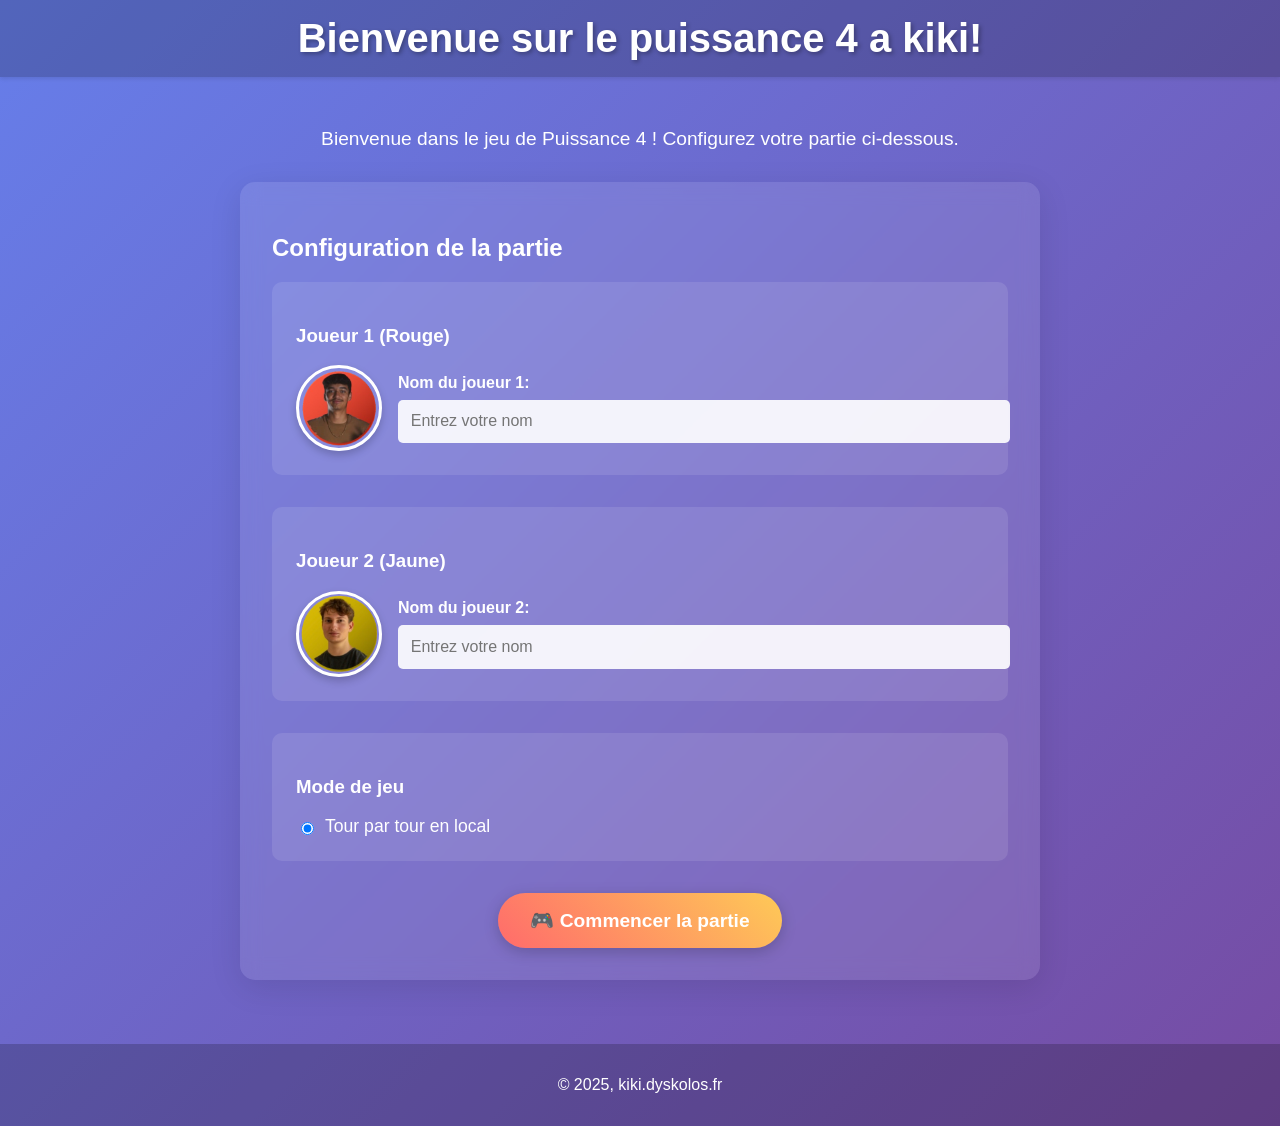
==== index.html @ 791363a4 "Ajout de la page d'accueil & page de jeu" ====
<!DOCTYPE html>
<html lang="fr">
<head>
	<meta charset="UTF-8">
	<meta name="viewport" content="width=device-width, initial-scale=1">
	<title>kiki Power 4</title>
	<link rel="icon" type="image/x-icon" href="/src/favicon.ico">
	<link rel="stylesheet" href="/static/styles.css">
</head>
<body>
	<header>
		<h1>Bienvenue sur le puissance 4 a kiki!</h1>
	</header>
	<main>
		<div class="welcome-section">
			<p>Bienvenue dans le jeu de Puissance 4 ! Configurez votre partie ci-dessous.</p>
		</div>
		
		<div class="game-setup">
			<h2>Configuration de la partie</h2>
			<form action="/start-game" method="POST" class="setup-form">
				<div class="player-section">
					<h3>Joueur 1 (Rouge)</h3>
					<div class="player-info">
						<img src="/src/kiki_rouge.png" alt="Joueur Rouge" class="player-avatar">
						<div class="player-input">
							<label for="player1">Nom du joueur 1:</label>
							<input type="text" id="player1" name="player1" placeholder="Entrez votre nom" required>
						</div>
					</div>
				</div>
				
				<div class="player-section">
					<h3>Joueur 2 (Jaune)</h3>
					<div class="player-info">
						<img src="/src/gab_jaune.png" alt="Joueur Jaune" class="player-avatar">
						<div class="player-input">
							<label for="player2">Nom du joueur 2:</label>
							<input type="text" id="player2" name="player2" placeholder="Entrez votre nom" required>
						</div>
					</div>
				</div>
				
				<div class="game-mode-section">
					<h3>Mode de jeu</h3>
					<div class="mode-selection">
						<input type="radio" id="local" name="gamemode" value="local" checked>
						<label for="local">Tour par tour en local</label>
					</div>
				</div>
				
				<div class="start-section">
					<button type="submit" class="start-button">🎮 Commencer la partie</button>
				</div>
			</form>
		</div>
	</main>
	<footer>
		<p>&copy; 2025, kiki.dyskolos.fr</p>
	</footer>
</body>
</html>
</html>
---- static/styles.css ----
/* Styles pour le Puissance 4 */
body {
    font-family: 'Arial', sans-serif;
    margin: 0;
    padding: 0;
    background: linear-gradient(135deg, #667eea 0%, #764ba2 100%);
    min-height: 100vh;
    color: white;
}

header {
    background-color: rgba(0, 0, 0, 0.2);
    padding: 1rem;
    text-align: center;
    box-shadow: 0 2px 4px rgba(0, 0, 0, 0.1);
}

h1 {
    margin: 0;
    font-size: 2.5rem;
    text-shadow: 2px 2px 4px rgba(0, 0, 0, 0.3);
}

main {
    padding: 2rem;
    max-width: 800px;
    margin: 0 auto;
}

.welcome-section {
    text-align: center;
    margin-bottom: 2rem;
    font-size: 1.2rem;
}

.game-setup {
    background-color: rgba(255, 255, 255, 0.1);
    border-radius: 15px;
    padding: 2rem;
    backdrop-filter: blur(10px);
    box-shadow: 0 8px 32px rgba(0, 0, 0, 0.1);
}

.setup-form h2 {
    text-align: center;
    margin-bottom: 2rem;
    color: #fff;
}

.player-section {
    margin-bottom: 2rem;
    padding: 1.5rem;
    background-color: rgba(255, 255, 255, 0.1);
    border-radius: 10px;
}

.player-info {
    display: flex;
    align-items: center;
    gap: 1rem;
}

.player-avatar {
    width: 80px;
    height: 80px;
    border-radius: 50%;
    object-fit: cover;
    border: 3px solid white;
    box-shadow: 0 4px 8px rgba(0, 0, 0, 0.2);
}

.player-input {
    flex: 1;
}

.player-input label {
    display: block;
    margin-bottom: 0.5rem;
    font-weight: bold;
}

.player-input input {
    width: 100%;
    padding: 0.8rem;
    border: none;
    border-radius: 5px;
    font-size: 1rem;
    background-color: rgba(255, 255, 255, 0.9);
    color: #333;
}

.game-mode-section {
    margin-bottom: 2rem;
    padding: 1.5rem;
    background-color: rgba(255, 255, 255, 0.1);
    border-radius: 10px;
}

.mode-selection {
    display: flex;
    align-items: center;
    gap: 0.5rem;
    font-size: 1.1rem;
}

.start-section {
    text-align: center;
}

.start-button {
    background: linear-gradient(45deg, #ff6b6b, #feca57);
    color: white;
    border: none;
    padding: 1rem 2rem;
    font-size: 1.2rem;
    font-weight: bold;
    border-radius: 50px;
    cursor: pointer;
    transition: transform 0.2s, box-shadow 0.2s;
    box-shadow: 0 4px 15px rgba(0, 0, 0, 0.2);
}

.start-button:hover {
    transform: translateY(-2px);
    box-shadow: 0 6px 20px rgba(0, 0, 0, 0.3);
}

/* Styles pour la page de jeu */
.game-info {
    background-color: rgba(255, 255, 255, 0.1);
    padding: 1rem;
    border-radius: 10px;
    margin-bottom: 2rem;
    text-align: center;
}

.game-info p {
    margin: 0.5rem 0;
    font-size: 1.1rem;
}

.game-board {
    background-color: rgba(255, 255, 255, 0.1);
    padding: 2rem;
    border-radius: 10px;
    text-align: center;
    min-height: 300px;
    display: flex;
    align-items: center;
    justify-content: center;
    font-size: 1.2rem;
}

footer {
    text-align: center;
    padding: 1rem;
    margin-top: 2rem;
    background-color: rgba(0, 0, 0, 0.2);
}
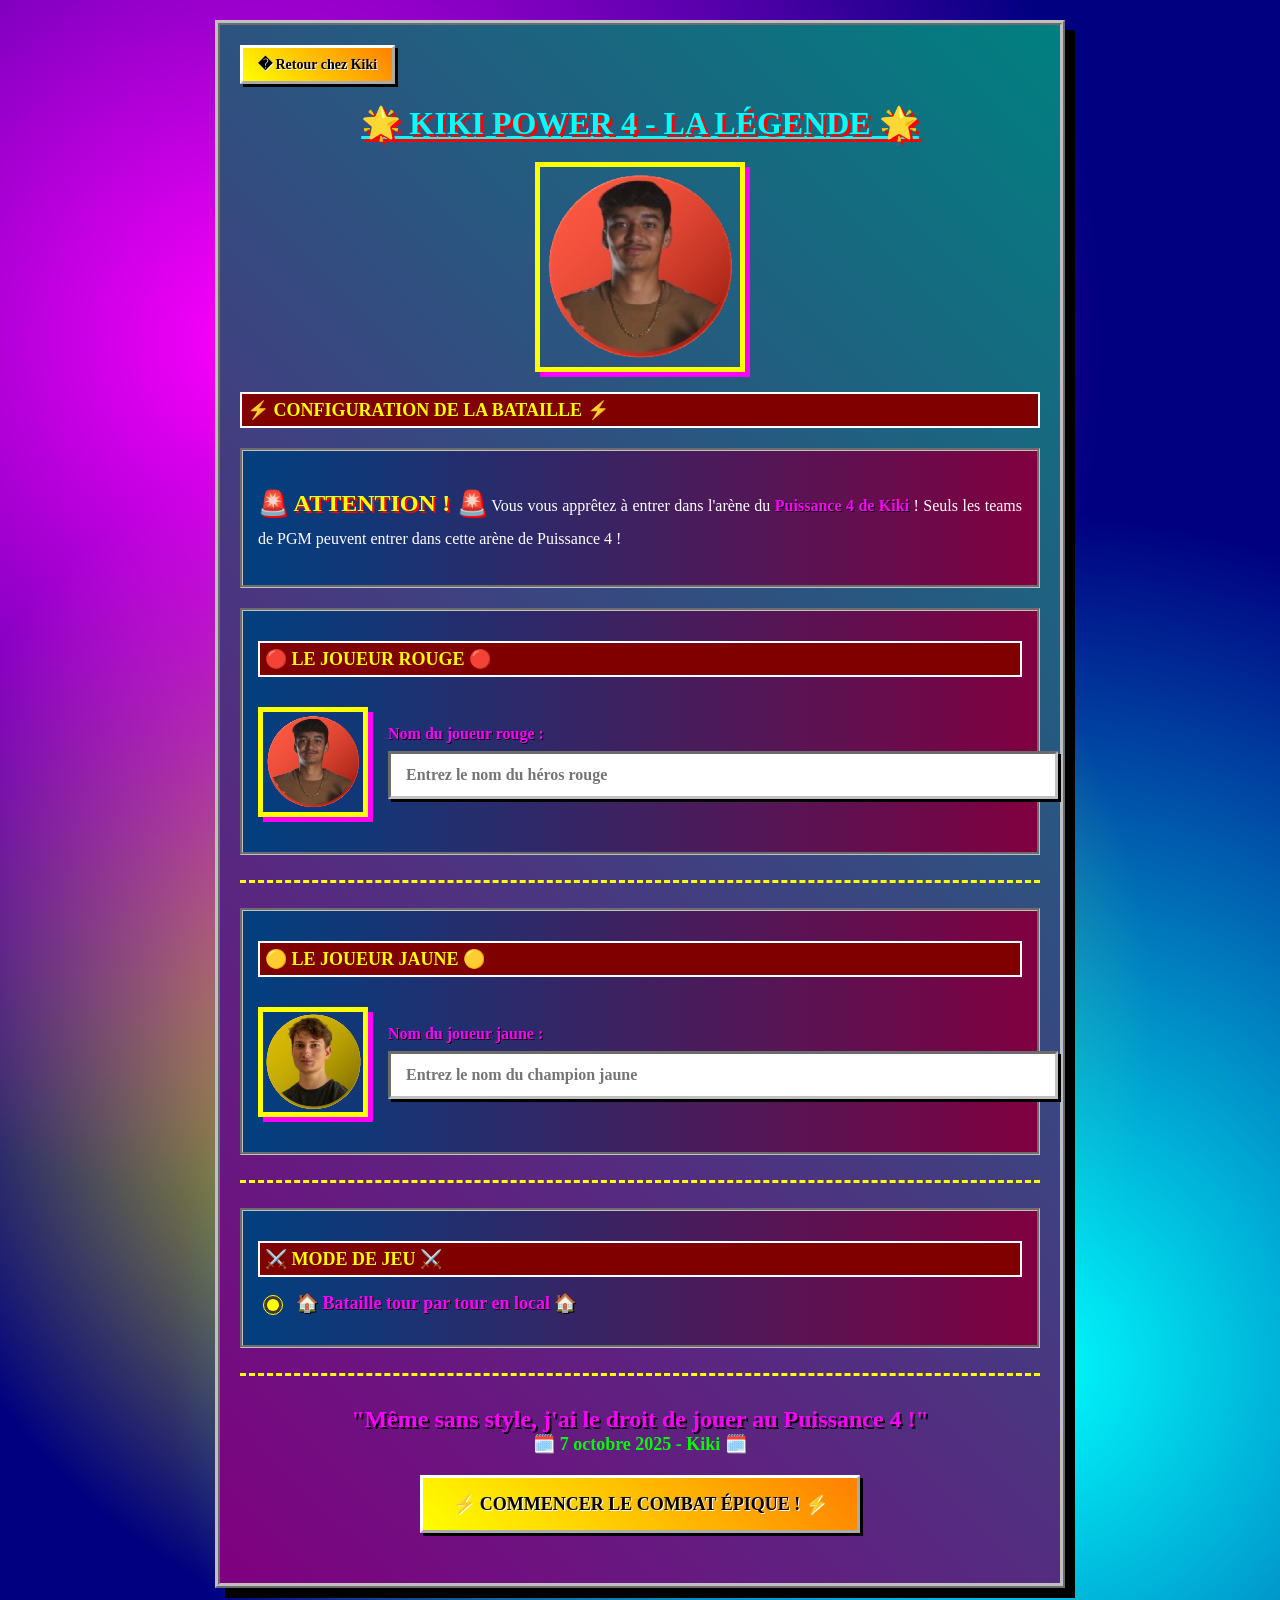
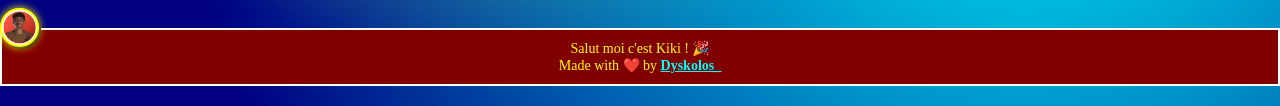
==== commit 7df155ac: "ui retro kiki" ====
--- a/index.html
+++ b/index.html
@@ -3,61 +3,88 @@
 <head>
 	<meta charset="UTF-8">
 	<meta name="viewport" content="width=device-width, initial-scale=1">
-	<title>kiki Power 4</title>
+	<title>🔥 KIKI POWER 4 🔥 LE JEU LE PLUS COOL DU WEB 🔥</title>
 	<link rel="icon" type="image/x-icon" href="/src/favicon.ico">
 	<link rel="stylesheet" href="/static/styles.css">
 </head>
 <body>
-	<header>
-		<h1>Bienvenue sur le puissance 4 a kiki!</h1>
-	</header>
-	<main>
-		<div class="welcome-section">
-			<p>Bienvenue dans le jeu de Puissance 4 ! Configurez votre partie ci-dessous.</p>
+
+
+	<div class="container">
+		<div style="text-align: left; margin-bottom: 20px;">
+			<a href="https://kiki.dyskolos.fr" class="popup-btn" style="font-size: 14px; padding: 8px 15px;">� Retour chez Kiki</a>
 		</div>
+		<h1>🌟 KIKI POWER 4 - LA LÉGENDE 🌟</h1>
 		
-		<div class="game-setup">
-			<h2>Configuration de la partie</h2>
-			<form action="/start-game" method="POST" class="setup-form">
-				<div class="player-section">
-					<h3>Joueur 1 (Rouge)</h3>
-					<div class="player-info">
-						<img src="/src/kiki_rouge.png" alt="Joueur Rouge" class="player-avatar">
-						<div class="player-input">
-							<label for="player1">Nom du joueur 1:</label>
-							<input type="text" id="player1" name="player1" placeholder="Entrez votre nom" required>
-						</div>
+		<img src="/src/kiki_rouge.png" alt="Kiki de Bondy" class="profil-kiki">
+		
+		<div class="section-title">⚡ CONFIGURATION DE LA BATAILLE ⚡</div>
+		
+		<div class="intro">
+			<p><blink>🚨 ATTENTION ! 🚨</blink> Vous vous apprêtez à entrer dans l'arène du <strong>Puissance 4 de Kiki</strong> ! 
+			Seuls les teams de PGM peuvent entrer dans cette arène de Puissance 4 !</p>
+		</div>
+
+		<form action="/start-game" method="POST" class="setup-form">
+			<div class="chute">
+				<div class="section-title">🔴 LE JOUEUR ROUGE 🔴</div>
+				<div class="player-info">
+					<img src="/src/kiki_rouge.png" alt="Champion Rouge" class="profil-kiki" style="width: 100px; height: 100px;">
+					<div class="player-input">
+						<label for="player1"><strong>Nom du joueur rouge :</strong></label>
+						<input type="text" id="player1" name="player1" placeholder="Entrez le nom du héros rouge" required>
 					</div>
 				</div>
-				
-				<div class="player-section">
-					<h3>Joueur 2 (Jaune)</h3>
-					<div class="player-info">
-						<img src="/src/gab_jaune.png" alt="Joueur Jaune" class="player-avatar">
-						<div class="player-input">
-							<label for="player2">Nom du joueur 2:</label>
-							<input type="text" id="player2" name="player2" placeholder="Entrez votre nom" required>
-						</div>
+			</div>
+
+			<hr class="story-separator">
+
+			<div class="rejet">
+				<div class="section-title">🟡 LE JOUEUR JAUNE 🟡</div>
+				<div class="player-info">
+					<img src="/src/gab_jaune.png" alt="Champion Jaune" class="profil-kiki" style="width: 100px; height: 100px;">
+					<div class="player-input">
+						<label for="player2"><strong>Nom du joueur jaune :</strong></label>
+						<input type="text" id="player2" name="player2" placeholder="Entrez le nom du champion jaune" required>
 					</div>
 				</div>
+			</div>
+
+			<hr class="story-separator">
+
+			<div class="manifestation">
+				<div class="section-title">⚔️ MODE DE JEU ⚔️</div>
+				<div class="mode-selection">
+					<input type="radio" id="local" name="gamemode" value="local" checked>
+					<label for="local"><strong>🏠 Bataille tour par tour en local 🏠</strong></label>
+				</div>
+			</div>
+
+			<hr class="story-separator">
+
+			<div style="text-align: center; margin: 30px 0;">
+				<div class="slogan">"Même sans style, j'ai le droit de jouer au Puissance 4 !"</div>
+				<div class="date">🗓️ 7 octobre 2025 - Kiki 🗓️</div>
 				
-				<div class="game-mode-section">
-					<h3>Mode de jeu</h3>
-					<div class="mode-selection">
-						<input type="radio" id="local" name="gamemode" value="local" checked>
-						<label for="local">Tour par tour en local</label>
-					</div>
-				</div>
-				
-				<div class="start-section">
-					<button type="submit" class="start-button">🎮 Commencer la partie</button>
-				</div>
-			</form>
-		</div>
-	</main>
-	<footer>
-		<p>&copy; 2025, kiki.dyskolos.fr</p>
-	</footer>
+				<button type="submit" class="popup-btn" style="font-size: 18px; padding: 15px 30px; margin-top: 20px;">
+					⚡ COMMENCER LE COMBAT ÉPIQUE ! ⚡
+				</button>
+			</div>
+		</form>
+	</div>
+
+
+
+	<!-- Mascotte Kiki qui suit la souris -->
+	<div class="kiki-mascot-follower entering">
+		<img src="/src/kiki_rouge.png" alt="Mascotte Kiki" class="mascot-image">
+		<div class="mascot-speech-bubble">Salut moi c'est Kiki ! 🎉</div>
+	</div>
+
+	<div class="footer">
+		Salut moi c'est Kiki ! 🎉<br>
+		Made with <span class="heart">❤️</span> by <a href="https://dyskolos.fr/" class="footer-link">Dyskolos_</a>
+	</div>
+
 </body>
-</html>
 </html>
--- a/static/styles.css
+++ b/static/styles.css
@@ -1,159 +1,891 @@
-/* Styles pour le Puissance 4 */
+/* SITE WEB ANNÉES 90 - KIKI DE BONDY */
+
 body {
-    font-family: 'Arial', sans-serif;
+    background: #000080;
+    background-image: 
+        radial-gradient(circle at 20% 20%, #FF00FF 0%, transparent 50%),
+        radial-gradient(circle at 80% 80%, #00FFFF 0%, transparent 50%),
+        radial-gradient(circle at 40% 60%, #FFFF00 0%, transparent 50%);
+    color: #FFFF00;
+    font-family: "Times New Roman", serif;
+    font-size: 14px;
     margin: 0;
     padding: 0;
-    background: linear-gradient(135deg, #667eea 0%, #764ba2 100%);
-    min-height: 100vh;
-    color: white;
-}
-
-header {
-    background-color: rgba(0, 0, 0, 0.2);
-    padding: 1rem;
-    text-align: center;
-    box-shadow: 0 2px 4px rgba(0, 0, 0, 0.1);
+    overflow-x: auto;
+}
+
+marquee {
+    background: linear-gradient(90deg, #FF0000, #00FF00, #0000FF, #FFFF00, #FF00FF);
+    color: #FFFFFF;
+    font-weight: bold;
+    font-size: 16px;
+    padding: 10px;
+    border: 3px solid #FFFFFF;
+    animation: rainbow-border 2s linear infinite;
+    cursor: url('[data-uri]'), pointer;
+}
+
+
+
+@keyframes rainbow-border {
+    0% { border-color: #FF0000; }
+    16% { border-color: #FF8000; }
+    33% { border-color: #FFFF00; }
+    50% { border-color: #00FF00; }
+    66% { border-color: #0080FF; }
+    83% { border-color: #8000FF; }
+    100% { border-color: #FF0000; }
+}
+
+.container {
+    max-width: 800px;
+    margin: 20px auto;
+    background: linear-gradient(45deg, #800080, #008080);
+    border: 5px ridge #C0C0C0;
+    padding: 20px;
+    box-shadow: 10px 10px 0px #000000;
+}
+
+blink {
+    animation: blink-animation 1s steps(2, start) infinite;
+    color: #FFFF00;
+    font-size: 24px;
+    font-weight: bold;
+    text-shadow: 2px 2px 0px #FF0000;
+}
+
+@keyframes blink-animation {
+    0%, 50% { opacity: 1; }
+    51%, 100% { opacity: 0; }
+}
+
+.profil-kiki {
+    display: block;
+    margin: 20px auto;
+    width: 200px;
+    height: 200px;
+    border: 5px solid #FFFF00;
+    border-radius: 0;
+    box-shadow: 5px 5px 0px #FF00FF;
+    image-rendering: pixelated;
 }
 
 h1 {
+    text-align: center;
+    color: #00FFFF;
+    font-size: 32px;
+    text-shadow: 3px 3px 0px #FF0000;
+    text-decoration: underline;
+    margin: 20px 0;
+}
+
+.section-title {
+    color: #FFFF00;
+    background: #800000;
+    padding: 5px;
+    border: 2px solid #FFFFFF;
+    font-size: 18px;
+    font-weight: bold;
+    text-transform: uppercase;
+    margin: 15px 0 10px 0;
+}
+
+.intro, .chute, .rejet, .manifestation {
+    background: linear-gradient(90deg, #004080, #800040);
+    border: 3px groove #C0C0C0;
+    padding: 15px;
+    margin: 20px 0;
+    color: #FFFFFF;
+}
+
+.story p, .intro p, .chute p, .rejet p, .manifestation p {
+    color: #FFFFFF;
+    line-height: 1.8;
+    font-size: 16px;
+    text-align: justify;
+}
+
+.story-separator {
+    border: none;
+    border-top: 3px dashed #FFFF00;
+    margin: 25px 0;
+    animation: pulse 2s ease-in-out infinite alternate;
+}
+
+@keyframes pulse {
+    from { opacity: 1; }
+    to { opacity: 0.3; }
+}
+
+.slogan {
+    color: #FF00FF;
+    font-size: 24px;
+    font-weight: bold;
+    text-shadow: 2px 2px 0px #000000;
+    text-align: center;
+    animation: bounce 1s infinite;
+}
+
+@keyframes bounce {
+    0%, 20%, 50%, 80%, 100% { transform: translateY(0); }
+    40% { transform: translateY(-10px); }
+    60% { transform: translateY(-5px); }
+}
+
+.date {
+    color: #00FF00;
+    font-size: 18px;
+    font-weight: bold;
+    text-align: center;
+}
+
+.kiki-menu {
+    position: fixed;
+    top: 50px;
+    left: 20px;
+    z-index: 40;
+    background: linear-gradient(45deg, #FF0080, #8000FF, #0080FF, #00FF80);
+    background-size: 400% 400%;
+    animation: gradient-shift 3s ease infinite;
+    border: 4px outset #FFFF00;
+    padding: 15px;
+    min-width: 220px;
+    box-shadow: 8px 8px 0px #000000, 12px 12px 0px #800080;
+    transform: rotate(-2deg);
+}
+
+@keyframes gradient-shift {
+    0% { background-position: 0% 50%; }
+    50% { background-position: 100% 50%; }
+    100% { background-position: 0% 50%; }
+}
+
+.kiki-menu ul {
+    list-style: none;
     margin: 0;
-    font-size: 2.5rem;
-    text-shadow: 2px 2px 4px rgba(0, 0, 0, 0.3);
-}
-
-main {
-    padding: 2rem;
-    max-width: 800px;
-    margin: 0 auto;
-}
-
-.welcome-section {
-    text-align: center;
-    margin-bottom: 2rem;
-    font-size: 1.2rem;
-}
-
-.game-setup {
-    background-color: rgba(255, 255, 255, 0.1);
+    padding: 0;
+    display: flex;
+    flex-direction: column;
+    gap: 12px;
+}
+
+.kiki-menu li {
+    width: 100%;
+    display: flex;
+    justify-content: center;
+}
+
+.menu-decoration {
+    background: linear-gradient(90deg, #FF0000, #FFFF00, #00FF00, #00FFFF, #0000FF, #FF00FF);
+    color: #FFFFFF;
+    text-align: center;
+    padding: 8px;
+    border: 2px solid #FFFFFF;
+    font-weight: bold;
+    font-size: 12px;
+    animation: rainbow-text 2s linear infinite, bounce 1s ease-in-out infinite alternate;
+    text-shadow: 2px 2px 0px #000000;
+    cursor: pointer;
+}
+
+.menu-decoration:hover {
+    transform: scale(1.1);
+    animation: button-party 0.3s linear infinite;
+}
+
+@keyframes rainbow-text {
+    0% { color: #FF0000; }
+    16% { color: #FF8000; }
+    33% { color: #FFFF00; }
+    50% { color: #00FF00; }
+    66% { color: #0080FF; }
+    83% { color: #8000FF; }
+    100% { color: #FF0000; }
+}
+
+.kiki-btn, .kiki-who-btn, .kiki-blog-btn, .kiki-quiz-btn, .kiki-horoscope-btn, .kiki-games-btn, .kiki-exploits-btn, .kiki-partenaires-btn {
+    width: 100%;
+    background: linear-gradient(45deg, #FFFF00, #FF8000, #FF0080);
+    color: #000000;
+    border: 3px outset #FFFFFF;
+    padding: 12px 15px;
+    font-size: 14px;
+    font-weight: bold;
+    cursor: pointer;
+    text-decoration: none;
+    text-align: center;
+    font-family: "Comic Sans MS", "Times New Roman", serif;
+    text-shadow: 1px 1px 0px #FFFFFF;
+    box-shadow: 3px 3px 0px #000000;
+    animation: button-glow 2s ease-in-out infinite alternate;
+}
+
+@keyframes button-glow {
+    from { box-shadow: 3px 3px 0px #000000, 0 0 5px #FFFF00; }
+    to { box-shadow: 3px 3px 0px #000000, 0 0 15px #FF0080, 0 0 25px #FF0080; }
+}
+
+.kiki-btn:hover, .kiki-who-btn:hover, .kiki-blog-btn:hover, .kiki-quiz-btn:hover, .kiki-horoscope-btn:hover, .kiki-games-btn:hover, .kiki-exploits-btn:hover, .kiki-partenaires-btn:hover {
+    background: linear-gradient(45deg, #00FFFF, #00FF00, #FFFF00);
+    border: 3px inset #FFFFFF;
+    transform: scale(1.05);
+    animation: button-party 0.5s linear infinite;
+}
+
+@keyframes button-party {
+    0% { background-position: 0% 50%; }
+    50% { background-position: 100% 50%; }
+    100% { background-position: 0% 50%; }
+}
+
+.theme-toggle {
+    display: none;
+}
+
+.kiki-float {
+    position: fixed;
+    z-index: 1000;
+    pointer-events: none;
+    border-radius: 0;
+    box-shadow: 5px 5px 0px #000000;
+    image-rendering: pixelated;
+}
+
+.visitor-counter {
+    position: fixed;
+    bottom: 10px;
+    right: 10px;
+    background: linear-gradient(45deg, #000080, #000040);
+    color: #FFFF00;
+    border: 3px ridge #C0C0C0;
+    padding: 12px 15px;
+    font-family: "Courier New", monospace;
+    font-size: 11px;
+    animation: counter-glow 2s ease-in-out infinite alternate;
+    box-shadow: 5px 5px 0px #000000;
+    text-align: center;
+    min-width: 200px;
+}
+
+.counter-text {
+    display: block;
+    color: #00FFFF;
+    font-weight: bold;
+    margin-bottom: 5px;
+}
+
+.counter-display {
+    background: #000000;
+    border: 2px inset #C0C0C0;
+    padding: 8px;
+    margin: 5px 0;
+    border-radius: 0;
+}
+
+#visitor-count {
+    font-family: "Courier New", monospace;
+    font-size: 18px;
+    font-weight: bold;
+    color: #00FF00;
+    text-shadow: 0 0 5px #00FF00;
+    letter-spacing: 2px;
+    animation: counter-flicker 3s linear infinite;
+}
+
+@keyframes counter-flicker {
+    0%, 98% { opacity: 1; }
+    99%, 100% { opacity: 0.8; }
+}
+
+.counter-info {
+    margin-top: 8px;
+    font-size: 9px;
+    color: #C0C0C0;
+    line-height: 1.2;
+}
+
+.counter-info small {
+    color: #FFFFFF;
+}
+
+#last-visit, #daily-count {
+    color: #00FFFF;
+    font-weight: bold;
+}
+
+@keyframes counter-glow {
+    from { 
+        box-shadow: 5px 5px 0px #000000, 0 0 10px #00FFFF; 
+        transform: scale(1);
+    }
+    to { 
+        box-shadow: 5px 5px 0px #000000, 0 0 20px #00FFFF, 0 0 30px #0080FF; 
+        transform: scale(1.02);
+    }
+}
+
+/* MASCOTTE KIKI QUI SUIT LA SOURIS */
+.kiki-mascot-follower {
+    position: fixed;
+    pointer-events: none;
+    z-index: 9999;
+    transition: all 0.3s cubic-bezier(0.25, 0.46, 0.45, 0.94);
+    will-change: transform;
+}
+
+.mascot-image {
+    width: 35px;
+    height: 35px;
+    border-radius: 50%;
+    border: 2px solid #FFFF00;
+    box-shadow: 
+        0 0 8px #FFFF00,
+        2px 2px 0px #000000;
+    animation: mascot-bounce 2s ease-in-out infinite;
+    background: #FFFFFF;
+    object-fit: cover;
+}
+
+@keyframes mascot-bounce {
+    0%, 100% { 
+        transform: translateY(0px) rotate(0deg) scale(1);
+        border-color: #FFFF00;
+        box-shadow: 0 0 8px #FFFF00, 2px 2px 0px #000000;
+    }
+    25% { 
+        transform: translateY(-5px) rotate(-2deg) scale(1.1);
+        border-color: #FF00FF;
+        box-shadow: 0 0 10px #FF00FF, 2px 2px 0px #000000;
+    }
+    50% { 
+        transform: translateY(-3px) rotate(0deg) scale(1.15);
+        border-color: #00FFFF;
+        box-shadow: 0 0 12px #00FFFF, 2px 2px 0px #000000;
+    }
+    75% { 
+        transform: translateY(-5px) rotate(2deg) scale(1.1);
+        border-color: #00FF00;
+        box-shadow: 0 0 10px #00FF00, 2px 2px 0px #000000;
+    }
+}
+
+.mascot-speech-bubble {
+    position: absolute;
+    top: -35px;
+    left: -40px;
+    background: linear-gradient(45deg, #FFFF00, #FFA500);
+    border: 2px solid #000000;
     border-radius: 15px;
-    padding: 2rem;
-    backdrop-filter: blur(10px);
-    box-shadow: 0 8px 32px rgba(0, 0, 0, 0.1);
-}
-
-.setup-form h2 {
-    text-align: center;
-    margin-bottom: 2rem;
-    color: #fff;
-}
-
-.player-section {
-    margin-bottom: 2rem;
-    padding: 1.5rem;
-    background-color: rgba(255, 255, 255, 0.1);
-    border-radius: 10px;
+    padding: 6px 10px;
+    font-size: 10px;
+    font-weight: bold;
+    color: #000000;
+    text-shadow: 1px 1px 0px #FFFFFF;
+    white-space: nowrap;
+    opacity: 0;
+    transform: scale(0.5) translateY(10px);
+    transition: all 0.3s ease;
+    pointer-events: none;
+    box-shadow: 2px 2px 0px #000000;
+    animation: bubble-glow 3s ease-in-out infinite;
+}
+
+.mascot-speech-bubble::after {
+    content: '';
+    position: absolute;
+    top: 100%;
+    left: 50%;
+    margin-left: -6px;
+    border-width: 6px 6px 0 6px;
+    border-style: solid;
+    border-color: #FFFF00 transparent transparent transparent;
+    filter: drop-shadow(1px 1px 0px #000000);
+}
+
+@keyframes bubble-glow {
+    0%, 100% { 
+        box-shadow: 2px 2px 0px #000000, 0 0 4px #FFFF00;
+    }
+    50% { 
+        box-shadow: 2px 2px 0px #000000, 0 0 10px #FFA500, 0 0 15px #FFA500;
+    }
+}
+
+.mascot-speech-bubble.show {
+    opacity: 1;
+    transform: scale(1) translateY(0);
+}
+
+/* Animation spéciale quand Kiki est excité */
+.kiki-mascot-follower.excited .mascot-image {
+    animation: mascot-excited 0.5s ease-in-out infinite;
+}
+
+@keyframes mascot-excited {
+    0%, 100% { transform: scale(1) rotate(0deg); }
+    25% { transform: scale(1.2) rotate(-10deg); }
+    75% { transform: scale(1.2) rotate(10deg); }
+}
+
+/* Animation spéciale quand Kiki dort (pas de mouvement souris) */
+.kiki-mascot-follower.sleeping .mascot-image {
+    animation: mascot-sleeping 3s ease-in-out infinite;
+    opacity: 0.7;
+    filter: grayscale(30%);
+}
+
+@keyframes mascot-sleeping {
+    0%, 100% { transform: scale(0.9) rotate(-2deg); }
+    50% { transform: scale(0.8) rotate(2deg); }
+}
+
+.kiki-mascot-follower.sleeping .mascot-speech-bubble {
+    opacity: 1;
+    transform: scale(1) translateY(0);
+}
+
+/* Animation pour l'entrée de la mascotte */
+.kiki-mascot-follower.entering {
+    animation: mascot-enter 1s ease-out forwards;
+}
+
+@keyframes mascot-enter {
+    0% {
+        transform: scale(0) rotate(180deg);
+        opacity: 0;
+    }
+    50% {
+        transform: scale(1.3) rotate(90deg);
+        opacity: 0.5;
+    }
+    100% {
+        transform: scale(1) rotate(0deg);
+        opacity: 1;
+    }
+}
+
+.footer {
+    text-align: center;
+    margin-top: 40px;
+    margin-bottom: 20px;
+    color: #FFFF00;
+    font-size: 14px;
+    background: #800000;
+    padding: 10px;
+    border: 2px solid #FFFFFF;
+}
+
+.footer-link {
+    color: #00FFFF;
+    text-decoration: underline;
+    font-weight: bold;
+}
+
+.footer-link:hover {
+    color: #FFFF00;
+    text-shadow: 1px 1px 0px #FF0000;
+}
+
+.heart {
+    color: #FF0000;
+    font-size: 14px;
+    animation: heart-beat 1.5s ease-in-out infinite;
+}
+
+@keyframes heart-beat {
+    0% { transform: scale(1); }
+    50% { transform: scale(1.3); }
+    100% { transform: scale(1); }
+}
+
+/* Effets spéciaux années 90 */
+@keyframes rotate-crazy {
+    0% { transform: rotate(0deg) scale(1); }
+    25% { transform: rotate(90deg) scale(1.2); }
+    50% { transform: rotate(180deg) scale(0.8); }
+    75% { transform: rotate(270deg) scale(1.2); }
+    100% { transform: rotate(360deg) scale(1); }
+}
+
+strong {
+    color: #FF00FF;
+    text-shadow: 1px 1px 0px #000000;
+}
+
+/* Styles spécifiques pour le formulaire Puissance 4 */
+.setup-form {
+    width: 100%;
 }
 
 .player-info {
     display: flex;
     align-items: center;
-    gap: 1rem;
-}
-
-.player-avatar {
-    width: 80px;
-    height: 80px;
-    border-radius: 50%;
-    object-fit: cover;
-    border: 3px solid white;
-    box-shadow: 0 4px 8px rgba(0, 0, 0, 0.2);
+    gap: 20px;
+    flex-wrap: wrap;
 }
 
 .player-input {
     flex: 1;
+    min-width: 250px;
 }
 
 .player-input label {
     display: block;
-    margin-bottom: 0.5rem;
-    font-weight: bold;
+    margin-bottom: 8px;
+    font-size: 16px;
+    color: #FFFF00;
+    text-shadow: 2px 2px 0px #000000;
 }
 
 .player-input input {
     width: 100%;
-    padding: 0.8rem;
-    border: none;
-    border-radius: 5px;
-    font-size: 1rem;
-    background-color: rgba(255, 255, 255, 0.9);
-    color: #333;
-}
-
-.game-mode-section {
-    margin-bottom: 2rem;
-    padding: 1.5rem;
-    background-color: rgba(255, 255, 255, 0.1);
-    border-radius: 10px;
+    padding: 12px 15px;
+    border: 3px inset #C0C0C0;
+    background: #FFFFFF;
+    color: #000000;
+    font-size: 16px;
+    font-weight: bold;
+    font-family: "Comic Sans MS", "Times New Roman", serif;
+    border-radius: 0;
+    box-shadow: 3px 3px 0px #000000;
+}
+
+.player-input input:focus {
+    outline: none;
+    border: 3px outset #FFFF00;
+    background: #FFFFCC;
+    animation: input-glow 1s ease-in-out infinite alternate;
+}
+
+@keyframes input-glow {
+    from { box-shadow: 3px 3px 0px #000000, 0 0 5px #FFFF00; }
+    to { box-shadow: 3px 3px 0px #000000, 0 0 15px #FFFF00, 0 0 25px #FFFF00; }
 }
 
 .mode-selection {
     display: flex;
     align-items: center;
-    gap: 0.5rem;
-    font-size: 1.1rem;
-}
-
-.start-section {
-    text-align: center;
-}
-
-.start-button {
-    background: linear-gradient(45deg, #ff6b6b, #feca57);
-    color: white;
-    border: none;
-    padding: 1rem 2rem;
-    font-size: 1.2rem;
-    font-weight: bold;
-    border-radius: 50px;
+    gap: 10px;
+    font-size: 16px;
+    margin: 15px 0;
+}
+
+.mode-selection input[type="radio"] {
+    width: 20px;
+    height: 20px;
+    accent-color: #FFFF00;
+}
+
+.mode-selection label {
+    color: #FFFFFF;
+    font-size: 18px;
     cursor: pointer;
-    transition: transform 0.2s, box-shadow 0.2s;
-    box-shadow: 0 4px 15px rgba(0, 0, 0, 0.2);
-}
-
-.start-button:hover {
-    transform: translateY(-2px);
-    box-shadow: 0 6px 20px rgba(0, 0, 0, 0.3);
-}
-
-/* Styles pour la page de jeu */
-.game-info {
-    background-color: rgba(255, 255, 255, 0.1);
-    padding: 1rem;
-    border-radius: 10px;
-    margin-bottom: 2rem;
-    text-align: center;
-}
-
-.game-info p {
-    margin: 0.5rem 0;
-    font-size: 1.1rem;
-}
-
-.game-board {
-    background-color: rgba(255, 255, 255, 0.1);
-    padding: 2rem;
-    border-radius: 10px;
-    text-align: center;
-    min-height: 300px;
+    text-shadow: 2px 2px 0px #000000;
+}
+
+.mode-selection label:hover {
+    color: #FFFF00;
+    text-shadow: 2px 2px 0px #000000, 0 0 5px #FFFF00;
+}
+
+/* Responsive pour les années 90 (même si ça n'existait pas vraiment) */
+@media (max-width: 600px) {
+    .container {
+        margin: 10px;
+        padding: 15px;
+    }
+    
+    .kiki-menu {
+        position: relative;
+        top: 0;
+        left: 0;
+        width: 100%;
+        margin-bottom: 20px;
+        transform: none;
+    }
+    
+    marquee {
+        font-size: 14px;
+    }
+    
+    .profil-kiki {
+        width: 150px;
+        height: 150px;
+    }
+
+    .player-info {
+        flex-direction: column;
+        text-align: center;
+    }
+
+    .player-input {
+        width: 100%;
+    }
+}
+
+/* Popup années 90 style */
+.popup-overlay {
+    display: none;
+    position: fixed;
+    top: 0;
+    left: 0;
+    width: 100%;
+    height: 100%;
+    background: rgba(0, 0, 0, 0.7);
+    z-index: 9999;
+    justify-content: center;
+    align-items: center;
+    animation: popup-fadein 0.5s ease-out;
+}
+
+@keyframes popup-fadein {
+    from { opacity: 0; }
+    to { opacity: 1; }
+}
+
+.popup-90s {
+    background: linear-gradient(45deg, #FF0080, #8000FF);
+    border: 4px outset #FFFF00;
+    box-shadow: 10px 10px 0px #000000, 15px 15px 0px #800080;
+    width: 450px;
+    max-width: 90vw;
+    animation: popup-bounce 0.6s cubic-bezier(0.68, -0.55, 0.265, 1.55);
+}
+
+@keyframes popup-bounce {
+    0% { transform: scale(0.3) rotate(-10deg); }
+    50% { transform: scale(1.05) rotate(2deg); }
+    100% { transform: scale(1) rotate(0deg); }
+}
+
+.popup-header {
+    background: linear-gradient(90deg, #FF0000, #FFFF00, #00FF00, #00FFFF, #0000FF, #FF00FF);
+    padding: 10px 15px;
     display: flex;
+    justify-content: space-between;
     align-items: center;
+    border-bottom: 3px solid #FFFFFF;
+}
+
+.popup-title {
+    color: #FFFFFF;
+    font-weight: bold;
+    font-size: 16px;
+    text-shadow: 2px 2px 0px #000000;
+    animation: title-flash 1s ease-in-out infinite alternate;
+}
+
+@keyframes title-flash {
+    from { text-shadow: 2px 2px 0px #000000; }
+    to { text-shadow: 2px 2px 0px #000000, 0 0 10px #FFFFFF; }
+}
+
+.popup-close {
+    background: #FF0000;
+    border: 2px outset #FFFFFF;
+    color: #FFFFFF;
+    font-size: 14px;
+    font-weight: bold;
+    cursor: pointer;
+    padding: 5px 8px;
+    transition: all 0.2s;
+}
+
+.popup-close:hover {
+    background: #800000;
+    border: 2px inset #FFFFFF;
+    transform: scale(1.1);
+}
+
+.popup-content {
+    padding: 20px;
+    text-align: center;
+    color: #FFFFFF;
+    font-family: "Comic Sans MS", "Times New Roman", serif;
+}
+
+.popup-content p {
+    margin: 15px 0;
+    font-size: 16px;
+    font-weight: bold;
+    text-shadow: 2px 2px 0px #000000;
+}
+
+.popup-buttons {
+    margin-top: 20px;
+    display: flex;
+    gap: 15px;
     justify-content: center;
-    font-size: 1.2rem;
-}
-
-footer {
-    text-align: center;
-    padding: 1rem;
-    margin-top: 2rem;
-    background-color: rgba(0, 0, 0, 0.2);
+}
+
+.popup-btn {
+    background: linear-gradient(45deg, #FFFF00, #FF8000);
+    border: 3px outset #FFFFFF;
+    color: #000000;
+    font-weight: bold;
+    padding: 12px 20px;
+    cursor: pointer;
+    font-size: 14px;
+    font-family: "Comic Sans MS", serif;
+    text-shadow: 1px 1px 0px #FFFFFF;
+    box-shadow: 3px 3px 0px #000000;
+    animation: btn-pulse 2s ease-in-out infinite;
+    text-decoration: none;
+    display: inline-block;
+    text-align: center;
+}
+
+@keyframes btn-pulse {
+    0%, 100% { transform: scale(1); }
+    50% { transform: scale(1.05); }
+}
+
+.popup-btn:hover {
+    background: linear-gradient(45deg, #00FFFF, #00FF00);
+    border: 3px inset #FFFFFF;
+    animation: btn-party 0.3s linear infinite;
+}
+
+@keyframes btn-party {
+    0% { background-position: 0% 50%; }
+    100% { background-position: 100% 50%; }
+}
+
+/* Menu Kebab très moche */
+.kebab-menu-overlay {
+    display: none;
+    position: fixed;
+    top: 0;
+    left: 0;
+    width: 100%;
+    height: 100%;
+    background: rgba(139, 69, 19, 0.8);
+    z-index: 9998;
+    justify-content: center;
+    align-items: center;
+    animation: kebab-fadein 0.5s ease-out;
+}
+
+@keyframes kebab-fadein {
+    from { opacity: 0; }
+    to { opacity: 1; }
+}
+
+.kebab-menu {
+    background: linear-gradient(45deg, #8B4513, #D2691E, #CD853F);
+    border: 5px ridge #FFD700;
+    box-shadow: 12px 12px 0px #000000, 18px 18px 0px #8B4513;
+    width: 500px;
+    max-width: 90vw;
+    animation: kebab-wobble 0.8s ease-out;
+    transform: rotate(-1deg);
+}
+
+@keyframes kebab-wobble {
+    0% { transform: scale(0.5) rotate(-45deg); }
+    50% { transform: scale(1.1) rotate(5deg); }
+    100% { transform: scale(1) rotate(-1deg); }
+}
+
+.kebab-header {
+    background: linear-gradient(90deg, #FF6347, #FFD700, #FF6347);
+    padding: 12px 15px;
+    display: flex;
+    justify-content: space-between;
+    align-items: center;
+    border-bottom: 4px solid #8B4513;
+}
+
+.kebab-title {
+    color: #FFFFFF;
+    font-weight: bold;
+    font-size: 18px;
+    text-shadow: 3px 3px 0px #000000;
+    font-family: "Comic Sans MS", serif;
+    animation: kebab-title-shake 2s ease-in-out infinite;
+}
+
+@keyframes kebab-title-shake {
+    0%, 100% { transform: translateX(0px); }
+    25% { transform: translateX(-2px); }
+    75% { transform: translateX(2px); }
+}
+
+.kebab-close {
+    background: #8B0000;
+    border: 3px outset #FFD700;
+    color: #FFFFFF;
+    font-size: 16px;
+    font-weight: bold;
+    cursor: pointer;
+    padding: 6px 10px;
+    transition: all 0.3s;
+}
+
+.kebab-close:hover {
+    background: #FF0000;
+    border: 3px inset #FFD700;
+    transform: scale(1.2) rotate(10deg);
+}
+
+.kebab-content {
+    padding: 20px;
+    background: #FAEBD7;
+    color: #8B4513;
+    font-family: "Comic Sans MS", "Times New Roman", serif;
+}
+
+.kebab-content h3 {
+    text-align: center;
+    color: #8B0000;
+    font-size: 20px;
+    margin-bottom: 20px;
+    text-shadow: 2px 2px 0px #FFD700;
+    animation: kebab-h3-pulse 1.5s ease-in-out infinite alternate;
+}
+
+@keyframes kebab-h3-pulse {
+    from { transform: scale(1); }
+    to { transform: scale(1.05); }
+}
+
+.kebab-item {
+    display: flex;
+    justify-content: space-between;
+    align-items: center;
+    padding: 10px;
+    margin: 8px 0;
+    background: linear-gradient(90deg, #F5DEB3, #DEB887);
+    border: 2px solid #8B4513;
+    border-radius: 0;
+    box-shadow: 3px 3px 0px #8B4513;
+}
+
+.kebab-item:nth-child(odd) {
+    background: linear-gradient(90deg, #DEB887, #F5DEB3);
+    transform: rotate(0.5deg);
+}
+
+.kebab-item:nth-child(even) {
+    transform: rotate(-0.5deg);
+}
+
+.kebab-name {
+    font-weight: bold;
+    color: #8B4513;
+    font-size: 16px;
+}
+
+.kebab-price {
+    font-weight: bold;
+    color: #8B0000;
+    font-size: 18px;
+    text-shadow: 1px 1px 0px #FFD700;
+}
+
+.kebab-content marquee {
+    background: #FF6347;
+    padding: 8px;
+    border: 2px solid #8B4513;
+    margin-top: 15px;
 }
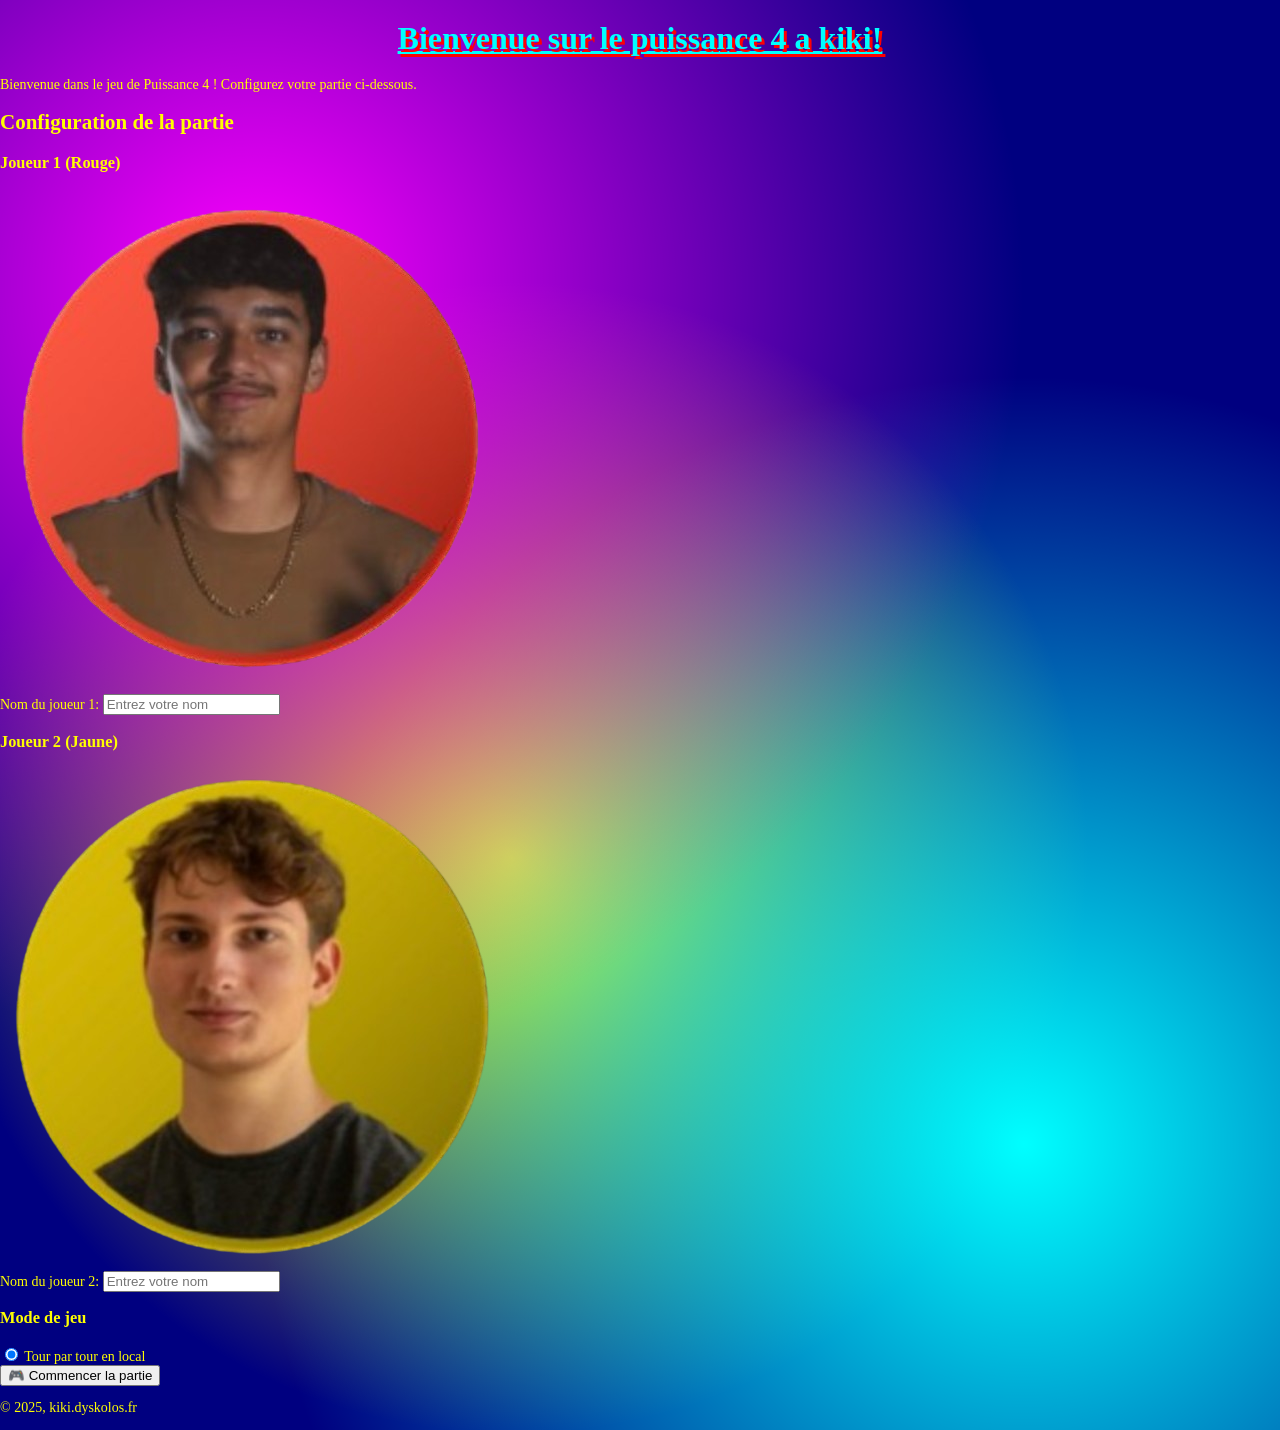
==== commit 7ad056bc: "bug" ====
--- a/index.html
+++ b/index.html
@@ -3,88 +3,61 @@
 <head>
 	<meta charset="UTF-8">
 	<meta name="viewport" content="width=device-width, initial-scale=1">
-	<title>🔥 KIKI POWER 4 🔥 LE JEU LE PLUS COOL DU WEB 🔥</title>
+	<title>Kiki Power 4</title>
 	<link rel="icon" type="image/x-icon" href="/src/favicon.ico">
 	<link rel="stylesheet" href="/static/styles.css">
 </head>
 <body>
-
-
-	<div class="container">
-		<div style="text-align: left; margin-bottom: 20px;">
-			<a href="https://kiki.dyskolos.fr" class="popup-btn" style="font-size: 14px; padding: 8px 15px;">� Retour chez Kiki</a>
+	<header>
+		<h1>Bienvenue sur le puissance 4 a kiki!</h1>
+	</header>
+	<main>
+		<div class="welcome-section">
+			<p>Bienvenue dans le jeu de Puissance 4 ! Configurez votre partie ci-dessous.</p>
 		</div>
-		<h1>🌟 KIKI POWER 4 - LA LÉGENDE 🌟</h1>
 		
-		<img src="/src/kiki_rouge.png" alt="Kiki de Bondy" class="profil-kiki">
-		
-		<div class="section-title">⚡ CONFIGURATION DE LA BATAILLE ⚡</div>
-		
-		<div class="intro">
-			<p><blink>🚨 ATTENTION ! 🚨</blink> Vous vous apprêtez à entrer dans l'arène du <strong>Puissance 4 de Kiki</strong> ! 
-			Seuls les teams de PGM peuvent entrer dans cette arène de Puissance 4 !</p>
-		</div>
-
-		<form action="/start-game" method="POST" class="setup-form">
-			<div class="chute">
-				<div class="section-title">🔴 LE JOUEUR ROUGE 🔴</div>
-				<div class="player-info">
-					<img src="/src/kiki_rouge.png" alt="Champion Rouge" class="profil-kiki" style="width: 100px; height: 100px;">
-					<div class="player-input">
-						<label for="player1"><strong>Nom du joueur rouge :</strong></label>
-						<input type="text" id="player1" name="player1" placeholder="Entrez le nom du héros rouge" required>
+		<div class="game-setup">
+			<h2>Configuration de la partie</h2>
+			<form action="/start-game" method="POST" class="setup-form">
+				<div class="player-section">
+					<h3>Joueur 1 (Rouge)</h3>
+					<div class="player-info">
+						<img src="/src/kiki_rouge.png" alt="Joueur Rouge" class="player-avatar">
+						<div class="player-input">
+							<label for="player1">Nom du joueur 1:</label>
+							<input type="text" id="player1" name="player1" placeholder="Entrez votre nom" required>
+						</div>
 					</div>
 				</div>
-			</div>
-
-			<hr class="story-separator">
-
-			<div class="rejet">
-				<div class="section-title">🟡 LE JOUEUR JAUNE 🟡</div>
-				<div class="player-info">
-					<img src="/src/gab_jaune.png" alt="Champion Jaune" class="profil-kiki" style="width: 100px; height: 100px;">
-					<div class="player-input">
-						<label for="player2"><strong>Nom du joueur jaune :</strong></label>
-						<input type="text" id="player2" name="player2" placeholder="Entrez le nom du champion jaune" required>
+				
+				<div class="player-section">
+					<h3>Joueur 2 (Jaune)</h3>
+					<div class="player-info">
+						<img src="/src/gab_jaune.png" alt="Joueur Jaune" class="player-avatar">
+						<div class="player-input">
+							<label for="player2">Nom du joueur 2:</label>
+							<input type="text" id="player2" name="player2" placeholder="Entrez votre nom" required>
+						</div>
 					</div>
 				</div>
-			</div>
-
-			<hr class="story-separator">
-
-			<div class="manifestation">
-				<div class="section-title">⚔️ MODE DE JEU ⚔️</div>
-				<div class="mode-selection">
-					<input type="radio" id="local" name="gamemode" value="local" checked>
-					<label for="local"><strong>🏠 Bataille tour par tour en local 🏠</strong></label>
+				
+				<div class="game-mode-section">
+					<h3>Mode de jeu</h3>
+					<div class="mode-selection">
+						<input type="radio" id="local" name="gamemode" value="local" checked>
+						<label for="local">Tour par tour en local</label>
+					</div>
 				</div>
-			</div>
-
-			<hr class="story-separator">
-
-			<div style="text-align: center; margin: 30px 0;">
-				<div class="slogan">"Même sans style, j'ai le droit de jouer au Puissance 4 !"</div>
-				<div class="date">🗓️ 7 octobre 2025 - Kiki 🗓️</div>
 				
-				<button type="submit" class="popup-btn" style="font-size: 18px; padding: 15px 30px; margin-top: 20px;">
-					⚡ COMMENCER LE COMBAT ÉPIQUE ! ⚡
-				</button>
-			</div>
-		</form>
-	</div>
-
-
-
-	<!-- Mascotte Kiki qui suit la souris -->
-	<div class="kiki-mascot-follower entering">
-		<img src="/src/kiki_rouge.png" alt="Mascotte Kiki" class="mascot-image">
-		<div class="mascot-speech-bubble">Salut moi c'est Kiki ! 🎉</div>
-	</div>
-
-	<div class="footer">
-		Salut moi c'est Kiki ! 🎉<br>
-		Made with <span class="heart">❤️</span> by <a href="https://dyskolos.fr/" class="footer-link">Dyskolos_</a>
-	</div>
-
+				<div class="start-section">
+					<button type="submit" class="start-button">🎮 Commencer la partie</button>
+				</div>
+			</form>
+		</div>
+	</main>
+	<footer>
+		<p>&copy; 2025, kiki.dyskolos.fr</p>
+	</footer>
 </body>
+</html>
 </html>
--- a/static/styles.css
+++ b/static/styles.css
@@ -12,6 +12,7 @@
     margin: 0;
     padding: 0;
     overflow-x: auto;
+    cursor: url('[data-uri]'), auto;
 }
 
 marquee {
@@ -25,7 +26,64 @@
     cursor: url('[data-uri]'), pointer;
 }
 
-
+/* Curseurs Windows 98 pour différents éléments */
+/* Liens avec curseur de main pointante */
+a, .kiki-menu a, .kiki-menu button {
+    cursor: url('[data-uri]'), pointer;
+    cursor: pointer;
+}
+
+/* Zones de texte avec curseur de texte */
+input[type="text"], textarea, .text-input {
+    cursor: url('[data-uri]'), text;
+    cursor: text;
+}
+
+/* Éléments interactifs avec curseur de main */
+button, .clickable, .popup-btn, .retour-btn, .award-badge, .kiki-btn, .kiki-who-btn, .kiki-blog-btn, .kiki-quiz-btn, .kiki-horoscope-btn, .kiki-games-btn, .kiki-exploits-btn, .kiki-partenaires-btn {
+    cursor: url('[data-uri]'), pointer;
+    cursor: pointer;
+}
+
+/* Zone de redimensionnement */
+.popup-90s, .kebab-menu, .mascot-speech-bubble {
+    cursor: url('[data-uri]'), move;
+    cursor: move;
+}
+
+/* Curseur d'attente pour les éléments de chargement */
+.loading, #visitor-count {
+    cursor: url('[data-uri]'), wait;
+    cursor: wait;
+}
+
+/* Curseur interdit pour éléments désactivés */
+.disabled, [disabled] {
+    cursor: url('[data-uri]'), not-allowed;
+    cursor: not-allowed;
+}
+
+/* Curseurs spéciaux pour les jeux */
+.snake-game-area, #snakeCanvas {
+    cursor: url('[data-uri]'), crosshair;
+    cursor: crosshair;
+}
+
+.memory-card, .clicker-area {
+    cursor: url('[data-uri]'), grab;
+    cursor: grab;
+}
+
+.memory-card:active, .clicker-area:active {
+    cursor: url('[data-uri]'), grabbing;
+    cursor: grabbing;
+}
+
+/* Curseur spécial pour la zone de la mascotte */
+.kiki-mascot-follower {
+    cursor: url('[data-uri]'), none;
+    cursor: none;
+}
 
 @keyframes rainbow-border {
     0% { border-color: #FF0000; }
@@ -512,82 +570,6 @@
     text-shadow: 1px 1px 0px #000000;
 }
 
-/* Styles spécifiques pour le formulaire Puissance 4 */
-.setup-form {
-    width: 100%;
-}
-
-.player-info {
-    display: flex;
-    align-items: center;
-    gap: 20px;
-    flex-wrap: wrap;
-}
-
-.player-input {
-    flex: 1;
-    min-width: 250px;
-}
-
-.player-input label {
-    display: block;
-    margin-bottom: 8px;
-    font-size: 16px;
-    color: #FFFF00;
-    text-shadow: 2px 2px 0px #000000;
-}
-
-.player-input input {
-    width: 100%;
-    padding: 12px 15px;
-    border: 3px inset #C0C0C0;
-    background: #FFFFFF;
-    color: #000000;
-    font-size: 16px;
-    font-weight: bold;
-    font-family: "Comic Sans MS", "Times New Roman", serif;
-    border-radius: 0;
-    box-shadow: 3px 3px 0px #000000;
-}
-
-.player-input input:focus {
-    outline: none;
-    border: 3px outset #FFFF00;
-    background: #FFFFCC;
-    animation: input-glow 1s ease-in-out infinite alternate;
-}
-
-@keyframes input-glow {
-    from { box-shadow: 3px 3px 0px #000000, 0 0 5px #FFFF00; }
-    to { box-shadow: 3px 3px 0px #000000, 0 0 15px #FFFF00, 0 0 25px #FFFF00; }
-}
-
-.mode-selection {
-    display: flex;
-    align-items: center;
-    gap: 10px;
-    font-size: 16px;
-    margin: 15px 0;
-}
-
-.mode-selection input[type="radio"] {
-    width: 20px;
-    height: 20px;
-    accent-color: #FFFF00;
-}
-
-.mode-selection label {
-    color: #FFFFFF;
-    font-size: 18px;
-    cursor: pointer;
-    text-shadow: 2px 2px 0px #000000;
-}
-
-.mode-selection label:hover {
-    color: #FFFF00;
-    text-shadow: 2px 2px 0px #000000, 0 0 5px #FFFF00;
-}
-
 /* Responsive pour les années 90 (même si ça n'existait pas vraiment) */
 @media (max-width: 600px) {
     .container {
@@ -601,7 +583,6 @@
         left: 0;
         width: 100%;
         margin-bottom: 20px;
-        transform: none;
     }
     
     marquee {
@@ -611,15 +592,6 @@
     .profil-kiki {
         width: 150px;
         height: 150px;
-    }
-
-    .player-info {
-        flex-direction: column;
-        text-align: center;
-    }
-
-    .player-input {
-        width: 100%;
     }
 }
 
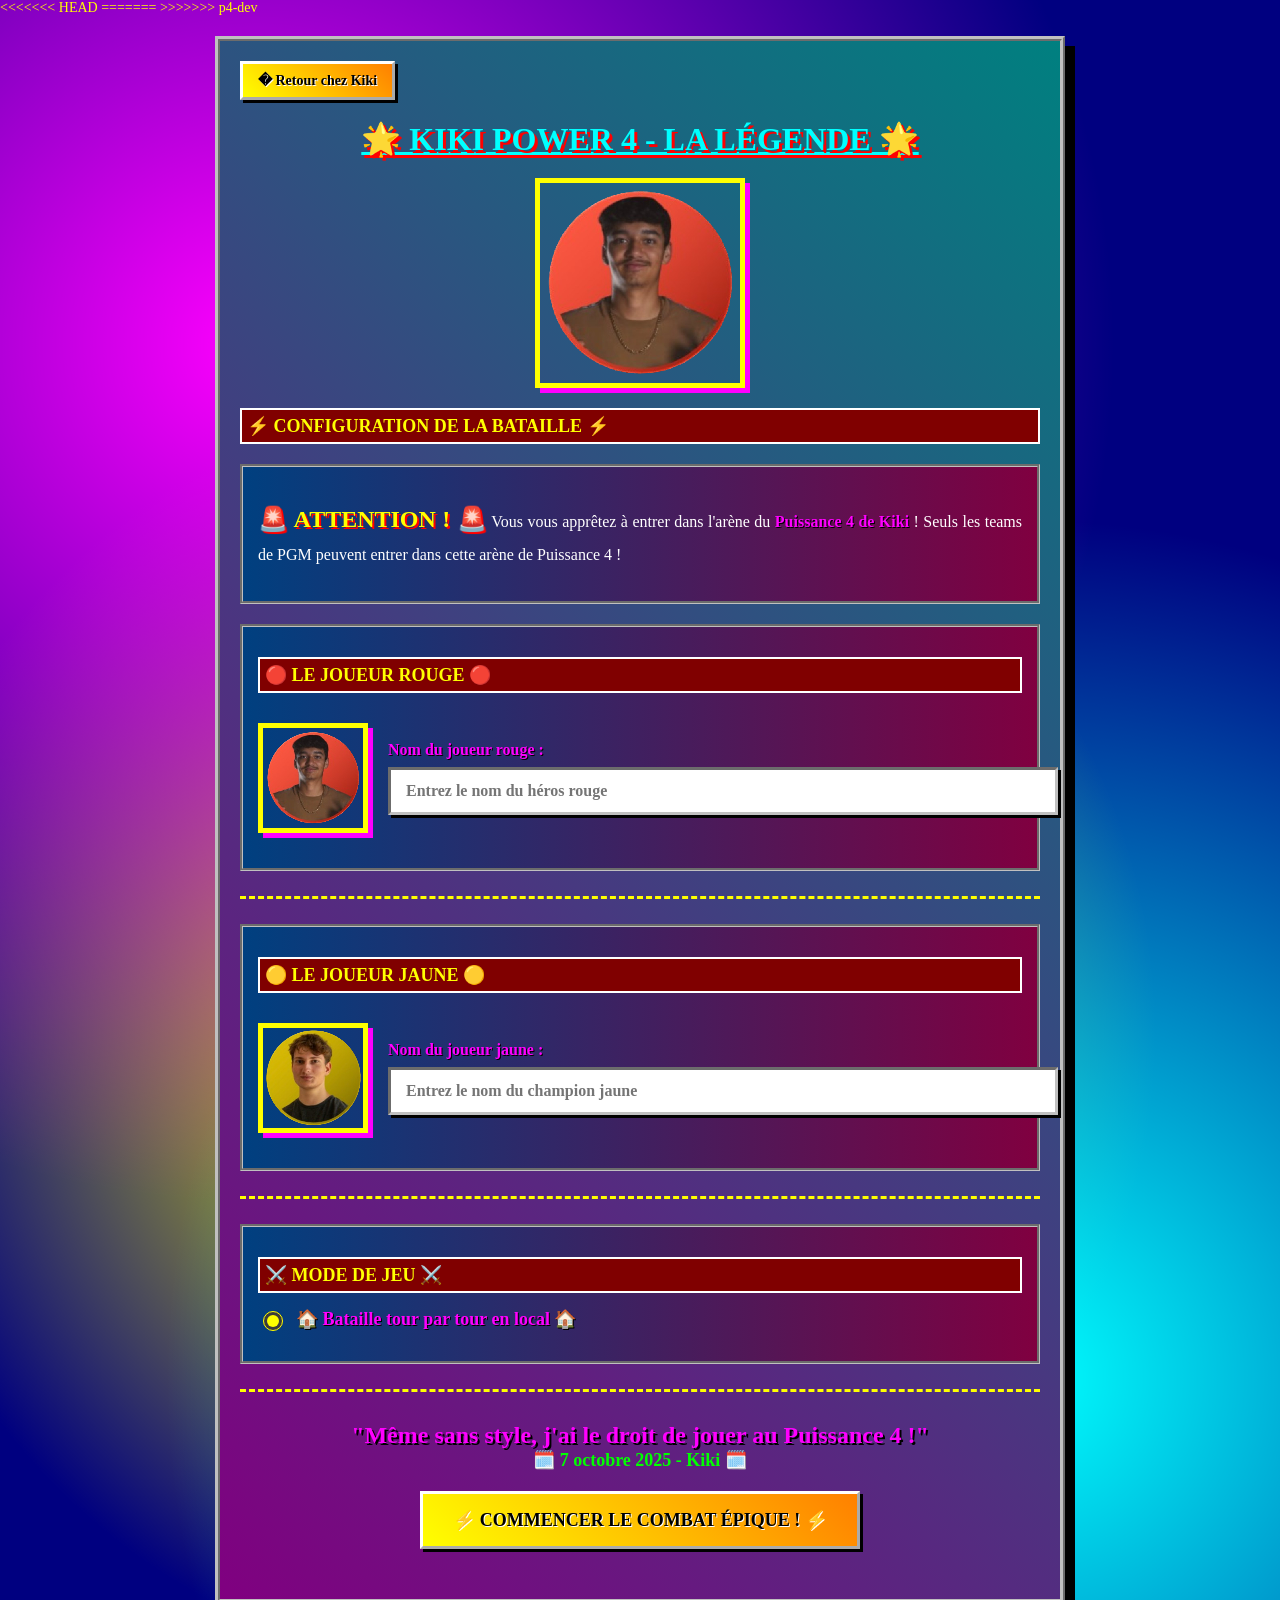
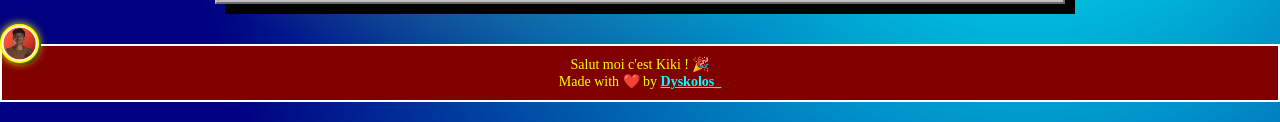
==== commit e6b82316: "ui" ====
--- a/index.html
+++ b/index.html
@@ -3,61 +3,92 @@
 <head>
 	<meta charset="UTF-8">
 	<meta name="viewport" content="width=device-width, initial-scale=1">
+<<<<<<< HEAD
 	<title>Kiki Power 4</title>
+=======
+	<title>🔥 KIKI POWER 4 🔥 LE JEU LE PLUS COOL DU WEB 🔥</title>
+>>>>>>> p4-dev
 	<link rel="icon" type="image/x-icon" href="/src/favicon.ico">
 	<link rel="stylesheet" href="/static/styles.css">
 </head>
 <body>
-	<header>
-		<h1>Bienvenue sur le puissance 4 a kiki!</h1>
-	</header>
-	<main>
-		<div class="welcome-section">
-			<p>Bienvenue dans le jeu de Puissance 4 ! Configurez votre partie ci-dessous.</p>
+
+
+	<div class="container">
+		<div style="text-align: left; margin-bottom: 20px;">
+			<a href="https://kiki.dyskolos.fr" class="popup-btn" style="font-size: 14px; padding: 8px 15px;">� Retour chez Kiki</a>
 		</div>
+		<h1>🌟 KIKI POWER 4 - LA LÉGENDE 🌟</h1>
 		
-		<div class="game-setup">
-			<h2>Configuration de la partie</h2>
-			<form action="/start-game" method="POST" class="setup-form">
-				<div class="player-section">
-					<h3>Joueur 1 (Rouge)</h3>
-					<div class="player-info">
-						<img src="/src/kiki_rouge.png" alt="Joueur Rouge" class="player-avatar">
-						<div class="player-input">
-							<label for="player1">Nom du joueur 1:</label>
-							<input type="text" id="player1" name="player1" placeholder="Entrez votre nom" required>
-						</div>
+		<img src="/src/kiki_rouge.png" alt="Kiki de Bondy" class="profil-kiki">
+		
+		<div class="section-title">⚡ CONFIGURATION DE LA BATAILLE ⚡</div>
+		
+		<div class="intro">
+			<p><blink>🚨 ATTENTION ! 🚨</blink> Vous vous apprêtez à entrer dans l'arène du <strong>Puissance 4 de Kiki</strong> ! 
+			Seuls les teams de PGM peuvent entrer dans cette arène de Puissance 4 !</p>
+		</div>
+
+		<form action="/start-game" method="POST" class="setup-form">
+			<div class="chute">
+				<div class="section-title">🔴 LE JOUEUR ROUGE 🔴</div>
+				<div class="player-info">
+					<img src="/src/kiki_rouge.png" alt="Champion Rouge" class="profil-kiki" style="width: 100px; height: 100px;">
+					<div class="player-input">
+						<label for="player1"><strong>Nom du joueur rouge :</strong></label>
+						<input type="text" id="player1" name="player1" placeholder="Entrez le nom du héros rouge" required>
 					</div>
 				</div>
-				
-				<div class="player-section">
-					<h3>Joueur 2 (Jaune)</h3>
-					<div class="player-info">
-						<img src="/src/gab_jaune.png" alt="Joueur Jaune" class="player-avatar">
-						<div class="player-input">
-							<label for="player2">Nom du joueur 2:</label>
-							<input type="text" id="player2" name="player2" placeholder="Entrez votre nom" required>
-						</div>
+			</div>
+
+			<hr class="story-separator">
+
+			<div class="rejet">
+				<div class="section-title">🟡 LE JOUEUR JAUNE 🟡</div>
+				<div class="player-info">
+					<img src="/src/gab_jaune.png" alt="Champion Jaune" class="profil-kiki" style="width: 100px; height: 100px;">
+					<div class="player-input">
+						<label for="player2"><strong>Nom du joueur jaune :</strong></label>
+						<input type="text" id="player2" name="player2" placeholder="Entrez le nom du champion jaune" required>
 					</div>
 				</div>
+			</div>
+
+			<hr class="story-separator">
+
+			<div class="manifestation">
+				<div class="section-title">⚔️ MODE DE JEU ⚔️</div>
+				<div class="mode-selection">
+					<input type="radio" id="local" name="gamemode" value="local" checked>
+					<label for="local"><strong>🏠 Bataille tour par tour en local 🏠</strong></label>
+				</div>
+			</div>
+
+			<hr class="story-separator">
+
+			<div style="text-align: center; margin: 30px 0;">
+				<div class="slogan">"Même sans style, j'ai le droit de jouer au Puissance 4 !"</div>
+				<div class="date">🗓️ 7 octobre 2025 - Kiki 🗓️</div>
 				
-				<div class="game-mode-section">
-					<h3>Mode de jeu</h3>
-					<div class="mode-selection">
-						<input type="radio" id="local" name="gamemode" value="local" checked>
-						<label for="local">Tour par tour en local</label>
-					</div>
-				</div>
-				
-				<div class="start-section">
-					<button type="submit" class="start-button">🎮 Commencer la partie</button>
-				</div>
-			</form>
-		</div>
-	</main>
-	<footer>
-		<p>&copy; 2025, kiki.dyskolos.fr</p>
-	</footer>
+				<button type="submit" class="popup-btn" style="font-size: 18px; padding: 15px 30px; margin-top: 20px;">
+					⚡ COMMENCER LE COMBAT ÉPIQUE ! ⚡
+				</button>
+			</div>
+		</form>
+	</div>
+
+
+
+	<!-- Mascotte Kiki qui suit la souris -->
+	<div class="kiki-mascot-follower entering">
+		<img src="/src/kiki_rouge.png" alt="Mascotte Kiki" class="mascot-image">
+		<div class="mascot-speech-bubble">Salut moi c'est Kiki ! 🎉</div>
+	</div>
+
+	<div class="footer">
+		Salut moi c'est Kiki ! 🎉<br>
+		Made with <span class="heart">❤️</span> by <a href="https://dyskolos.fr/" class="footer-link">Dyskolos_</a>
+	</div>
+
 </body>
-</html>
 </html>
--- a/static/styles.css
+++ b/static/styles.css
@@ -12,7 +12,10 @@
     margin: 0;
     padding: 0;
     overflow-x: auto;
+<<<<<<< HEAD
     cursor: url('[data-uri]'), auto;
+=======
+>>>>>>> p4-dev
 }
 
 marquee {
@@ -26,6 +29,7 @@
     cursor: url('[data-uri]'), pointer;
 }
 
+<<<<<<< HEAD
 /* Curseurs Windows 98 pour différents éléments */
 /* Liens avec curseur de main pointante */
 a, .kiki-menu a, .kiki-menu button {
@@ -84,6 +88,9 @@
     cursor: url('[data-uri]'), none;
     cursor: none;
 }
+=======
+
+>>>>>>> p4-dev
 
 @keyframes rainbow-border {
     0% { border-color: #FF0000; }
@@ -222,6 +229,7 @@
     list-style: none;
     margin: 0;
     padding: 0;
+<<<<<<< HEAD
     display: flex;
     flex-direction: column;
     gap: 12px;
@@ -672,6 +680,544 @@
 .popup-content {
     padding: 20px;
     text-align: center;
+=======
+    display: flex;
+    flex-direction: column;
+    gap: 12px;
+}
+
+.kiki-menu li {
+    width: 100%;
+    display: flex;
+    justify-content: center;
+}
+
+.menu-decoration {
+    background: linear-gradient(90deg, #FF0000, #FFFF00, #00FF00, #00FFFF, #0000FF, #FF00FF);
+    color: #FFFFFF;
+    text-align: center;
+    padding: 8px;
+    border: 2px solid #FFFFFF;
+    font-weight: bold;
+    font-size: 12px;
+    animation: rainbow-text 2s linear infinite, bounce 1s ease-in-out infinite alternate;
+    text-shadow: 2px 2px 0px #000000;
+    cursor: pointer;
+}
+
+.menu-decoration:hover {
+    transform: scale(1.1);
+    animation: button-party 0.3s linear infinite;
+}
+
+@keyframes rainbow-text {
+    0% { color: #FF0000; }
+    16% { color: #FF8000; }
+    33% { color: #FFFF00; }
+    50% { color: #00FF00; }
+    66% { color: #0080FF; }
+    83% { color: #8000FF; }
+    100% { color: #FF0000; }
+}
+
+.kiki-btn, .kiki-who-btn, .kiki-blog-btn, .kiki-quiz-btn, .kiki-horoscope-btn, .kiki-games-btn, .kiki-exploits-btn, .kiki-partenaires-btn {
+    width: 100%;
+    background: linear-gradient(45deg, #FFFF00, #FF8000, #FF0080);
+    color: #000000;
+    border: 3px outset #FFFFFF;
+    padding: 12px 15px;
+    font-size: 14px;
+    font-weight: bold;
+    cursor: pointer;
+    text-decoration: none;
+    text-align: center;
+    font-family: "Comic Sans MS", "Times New Roman", serif;
+    text-shadow: 1px 1px 0px #FFFFFF;
+    box-shadow: 3px 3px 0px #000000;
+    animation: button-glow 2s ease-in-out infinite alternate;
+}
+
+@keyframes button-glow {
+    from { box-shadow: 3px 3px 0px #000000, 0 0 5px #FFFF00; }
+    to { box-shadow: 3px 3px 0px #000000, 0 0 15px #FF0080, 0 0 25px #FF0080; }
+}
+
+.kiki-btn:hover, .kiki-who-btn:hover, .kiki-blog-btn:hover, .kiki-quiz-btn:hover, .kiki-horoscope-btn:hover, .kiki-games-btn:hover, .kiki-exploits-btn:hover, .kiki-partenaires-btn:hover {
+    background: linear-gradient(45deg, #00FFFF, #00FF00, #FFFF00);
+    border: 3px inset #FFFFFF;
+    transform: scale(1.05);
+    animation: button-party 0.5s linear infinite;
+}
+
+@keyframes button-party {
+    0% { background-position: 0% 50%; }
+    50% { background-position: 100% 50%; }
+    100% { background-position: 0% 50%; }
+}
+
+.theme-toggle {
+    display: none;
+}
+
+.kiki-float {
+    position: fixed;
+    z-index: 1000;
+    pointer-events: none;
+    border-radius: 0;
+    box-shadow: 5px 5px 0px #000000;
+    image-rendering: pixelated;
+}
+
+.visitor-counter {
+    position: fixed;
+    bottom: 10px;
+    right: 10px;
+    background: linear-gradient(45deg, #000080, #000040);
+    color: #FFFF00;
+    border: 3px ridge #C0C0C0;
+    padding: 12px 15px;
+    font-family: "Courier New", monospace;
+    font-size: 11px;
+    animation: counter-glow 2s ease-in-out infinite alternate;
+    box-shadow: 5px 5px 0px #000000;
+    text-align: center;
+    min-width: 200px;
+}
+
+.counter-text {
+    display: block;
+    color: #00FFFF;
+    font-weight: bold;
+    margin-bottom: 5px;
+}
+
+.counter-display {
+    background: #000000;
+    border: 2px inset #C0C0C0;
+    padding: 8px;
+    margin: 5px 0;
+    border-radius: 0;
+}
+
+#visitor-count {
+    font-family: "Courier New", monospace;
+    font-size: 18px;
+    font-weight: bold;
+    color: #00FF00;
+    text-shadow: 0 0 5px #00FF00;
+    letter-spacing: 2px;
+    animation: counter-flicker 3s linear infinite;
+}
+
+@keyframes counter-flicker {
+    0%, 98% { opacity: 1; }
+    99%, 100% { opacity: 0.8; }
+}
+
+.counter-info {
+    margin-top: 8px;
+    font-size: 9px;
+    color: #C0C0C0;
+    line-height: 1.2;
+}
+
+.counter-info small {
+    color: #FFFFFF;
+}
+
+#last-visit, #daily-count {
+    color: #00FFFF;
+    font-weight: bold;
+}
+
+@keyframes counter-glow {
+    from { 
+        box-shadow: 5px 5px 0px #000000, 0 0 10px #00FFFF; 
+        transform: scale(1);
+    }
+    to { 
+        box-shadow: 5px 5px 0px #000000, 0 0 20px #00FFFF, 0 0 30px #0080FF; 
+        transform: scale(1.02);
+    }
+}
+
+/* MASCOTTE KIKI QUI SUIT LA SOURIS */
+.kiki-mascot-follower {
+    position: fixed;
+    pointer-events: none;
+    z-index: 9999;
+    transition: all 0.3s cubic-bezier(0.25, 0.46, 0.45, 0.94);
+    will-change: transform;
+}
+
+.mascot-image {
+    width: 35px;
+    height: 35px;
+    border-radius: 50%;
+    border: 2px solid #FFFF00;
+    box-shadow: 
+        0 0 8px #FFFF00,
+        2px 2px 0px #000000;
+    animation: mascot-bounce 2s ease-in-out infinite;
+    background: #FFFFFF;
+    object-fit: cover;
+}
+
+@keyframes mascot-bounce {
+    0%, 100% { 
+        transform: translateY(0px) rotate(0deg) scale(1);
+        border-color: #FFFF00;
+        box-shadow: 0 0 8px #FFFF00, 2px 2px 0px #000000;
+    }
+    25% { 
+        transform: translateY(-5px) rotate(-2deg) scale(1.1);
+        border-color: #FF00FF;
+        box-shadow: 0 0 10px #FF00FF, 2px 2px 0px #000000;
+    }
+    50% { 
+        transform: translateY(-3px) rotate(0deg) scale(1.15);
+        border-color: #00FFFF;
+        box-shadow: 0 0 12px #00FFFF, 2px 2px 0px #000000;
+    }
+    75% { 
+        transform: translateY(-5px) rotate(2deg) scale(1.1);
+        border-color: #00FF00;
+        box-shadow: 0 0 10px #00FF00, 2px 2px 0px #000000;
+    }
+}
+
+.mascot-speech-bubble {
+    position: absolute;
+    top: -35px;
+    left: -40px;
+    background: linear-gradient(45deg, #FFFF00, #FFA500);
+    border: 2px solid #000000;
+    border-radius: 15px;
+    padding: 6px 10px;
+    font-size: 10px;
+    font-weight: bold;
+    color: #000000;
+    text-shadow: 1px 1px 0px #FFFFFF;
+    white-space: nowrap;
+    opacity: 0;
+    transform: scale(0.5) translateY(10px);
+    transition: all 0.3s ease;
+    pointer-events: none;
+    box-shadow: 2px 2px 0px #000000;
+    animation: bubble-glow 3s ease-in-out infinite;
+}
+
+.mascot-speech-bubble::after {
+    content: '';
+    position: absolute;
+    top: 100%;
+    left: 50%;
+    margin-left: -6px;
+    border-width: 6px 6px 0 6px;
+    border-style: solid;
+    border-color: #FFFF00 transparent transparent transparent;
+    filter: drop-shadow(1px 1px 0px #000000);
+}
+
+@keyframes bubble-glow {
+    0%, 100% { 
+        box-shadow: 2px 2px 0px #000000, 0 0 4px #FFFF00;
+    }
+    50% { 
+        box-shadow: 2px 2px 0px #000000, 0 0 10px #FFA500, 0 0 15px #FFA500;
+    }
+}
+
+.mascot-speech-bubble.show {
+    opacity: 1;
+    transform: scale(1) translateY(0);
+}
+
+/* Animation spéciale quand Kiki est excité */
+.kiki-mascot-follower.excited .mascot-image {
+    animation: mascot-excited 0.5s ease-in-out infinite;
+}
+
+@keyframes mascot-excited {
+    0%, 100% { transform: scale(1) rotate(0deg); }
+    25% { transform: scale(1.2) rotate(-10deg); }
+    75% { transform: scale(1.2) rotate(10deg); }
+}
+
+/* Animation spéciale quand Kiki dort (pas de mouvement souris) */
+.kiki-mascot-follower.sleeping .mascot-image {
+    animation: mascot-sleeping 3s ease-in-out infinite;
+    opacity: 0.7;
+    filter: grayscale(30%);
+}
+
+@keyframes mascot-sleeping {
+    0%, 100% { transform: scale(0.9) rotate(-2deg); }
+    50% { transform: scale(0.8) rotate(2deg); }
+}
+
+.kiki-mascot-follower.sleeping .mascot-speech-bubble {
+    opacity: 1;
+    transform: scale(1) translateY(0);
+}
+
+/* Animation pour l'entrée de la mascotte */
+.kiki-mascot-follower.entering {
+    animation: mascot-enter 1s ease-out forwards;
+}
+
+@keyframes mascot-enter {
+    0% {
+        transform: scale(0) rotate(180deg);
+        opacity: 0;
+    }
+    50% {
+        transform: scale(1.3) rotate(90deg);
+        opacity: 0.5;
+    }
+    100% {
+        transform: scale(1) rotate(0deg);
+        opacity: 1;
+    }
+}
+
+.footer {
+    text-align: center;
+    margin-top: 40px;
+    margin-bottom: 20px;
+    color: #FFFF00;
+    font-size: 14px;
+    background: #800000;
+    padding: 10px;
+    border: 2px solid #FFFFFF;
+}
+
+.footer-link {
+    color: #00FFFF;
+    text-decoration: underline;
+    font-weight: bold;
+}
+
+.footer-link:hover {
+    color: #FFFF00;
+    text-shadow: 1px 1px 0px #FF0000;
+}
+
+.heart {
+    color: #FF0000;
+    font-size: 14px;
+    animation: heart-beat 1.5s ease-in-out infinite;
+}
+
+@keyframes heart-beat {
+    0% { transform: scale(1); }
+    50% { transform: scale(1.3); }
+    100% { transform: scale(1); }
+}
+
+/* Effets spéciaux années 90 */
+@keyframes rotate-crazy {
+    0% { transform: rotate(0deg) scale(1); }
+    25% { transform: rotate(90deg) scale(1.2); }
+    50% { transform: rotate(180deg) scale(0.8); }
+    75% { transform: rotate(270deg) scale(1.2); }
+    100% { transform: rotate(360deg) scale(1); }
+}
+
+strong {
+    color: #FF00FF;
+    text-shadow: 1px 1px 0px #000000;
+}
+
+/* Styles spécifiques pour le formulaire Puissance 4 */
+.setup-form {
+    width: 100%;
+}
+
+.player-info {
+    display: flex;
+    align-items: center;
+    gap: 20px;
+    flex-wrap: wrap;
+}
+
+.player-input {
+    flex: 1;
+    min-width: 250px;
+}
+
+.player-input label {
+    display: block;
+    margin-bottom: 8px;
+    font-size: 16px;
+    color: #FFFF00;
+    text-shadow: 2px 2px 0px #000000;
+}
+
+.player-input input {
+    width: 100%;
+    padding: 12px 15px;
+    border: 3px inset #C0C0C0;
+    background: #FFFFFF;
+    color: #000000;
+    font-size: 16px;
+    font-weight: bold;
+    font-family: "Comic Sans MS", "Times New Roman", serif;
+    border-radius: 0;
+    box-shadow: 3px 3px 0px #000000;
+}
+
+.player-input input:focus {
+    outline: none;
+    border: 3px outset #FFFF00;
+    background: #FFFFCC;
+    animation: input-glow 1s ease-in-out infinite alternate;
+}
+
+@keyframes input-glow {
+    from { box-shadow: 3px 3px 0px #000000, 0 0 5px #FFFF00; }
+    to { box-shadow: 3px 3px 0px #000000, 0 0 15px #FFFF00, 0 0 25px #FFFF00; }
+}
+
+.mode-selection {
+    display: flex;
+    align-items: center;
+    gap: 10px;
+    font-size: 16px;
+    margin: 15px 0;
+}
+
+.mode-selection input[type="radio"] {
+    width: 20px;
+    height: 20px;
+    accent-color: #FFFF00;
+}
+
+.mode-selection label {
+    color: #FFFFFF;
+    font-size: 18px;
+    cursor: pointer;
+    text-shadow: 2px 2px 0px #000000;
+}
+
+.mode-selection label:hover {
+    color: #FFFF00;
+    text-shadow: 2px 2px 0px #000000, 0 0 5px #FFFF00;
+}
+
+/* Responsive pour les années 90 (même si ça n'existait pas vraiment) */
+@media (max-width: 600px) {
+    .container {
+        margin: 10px;
+        padding: 15px;
+    }
+    
+    .kiki-menu {
+        position: relative;
+        top: 0;
+        left: 0;
+        width: 100%;
+        margin-bottom: 20px;
+        transform: none;
+    }
+    
+    marquee {
+        font-size: 14px;
+    }
+    
+    .profil-kiki {
+        width: 150px;
+        height: 150px;
+    }
+
+    .player-info {
+        flex-direction: column;
+        text-align: center;
+    }
+
+    .player-input {
+        width: 100%;
+    }
+}
+
+/* Popup années 90 style */
+.popup-overlay {
+    display: none;
+    position: fixed;
+    top: 0;
+    left: 0;
+    width: 100%;
+    height: 100%;
+    background: rgba(0, 0, 0, 0.7);
+    z-index: 9999;
+    justify-content: center;
+    align-items: center;
+    animation: popup-fadein 0.5s ease-out;
+}
+
+@keyframes popup-fadein {
+    from { opacity: 0; }
+    to { opacity: 1; }
+}
+
+.popup-90s {
+    background: linear-gradient(45deg, #FF0080, #8000FF);
+    border: 4px outset #FFFF00;
+    box-shadow: 10px 10px 0px #000000, 15px 15px 0px #800080;
+    width: 450px;
+    max-width: 90vw;
+    animation: popup-bounce 0.6s cubic-bezier(0.68, -0.55, 0.265, 1.55);
+}
+
+@keyframes popup-bounce {
+    0% { transform: scale(0.3) rotate(-10deg); }
+    50% { transform: scale(1.05) rotate(2deg); }
+    100% { transform: scale(1) rotate(0deg); }
+}
+
+.popup-header {
+    background: linear-gradient(90deg, #FF0000, #FFFF00, #00FF00, #00FFFF, #0000FF, #FF00FF);
+    padding: 10px 15px;
+    display: flex;
+    justify-content: space-between;
+    align-items: center;
+    border-bottom: 3px solid #FFFFFF;
+}
+
+.popup-title {
+    color: #FFFFFF;
+    font-weight: bold;
+    font-size: 16px;
+    text-shadow: 2px 2px 0px #000000;
+    animation: title-flash 1s ease-in-out infinite alternate;
+}
+
+@keyframes title-flash {
+    from { text-shadow: 2px 2px 0px #000000; }
+    to { text-shadow: 2px 2px 0px #000000, 0 0 10px #FFFFFF; }
+}
+
+.popup-close {
+    background: #FF0000;
+    border: 2px outset #FFFFFF;
+    color: #FFFFFF;
+    font-size: 14px;
+    font-weight: bold;
+    cursor: pointer;
+    padding: 5px 8px;
+    transition: all 0.2s;
+}
+
+.popup-close:hover {
+    background: #800000;
+    border: 2px inset #FFFFFF;
+    transform: scale(1.1);
+}
+
+.popup-content {
+    padding: 20px;
+    text-align: center;
+>>>>>>> p4-dev
     color: #FFFFFF;
     font-family: "Comic Sans MS", "Times New Roman", serif;
 }
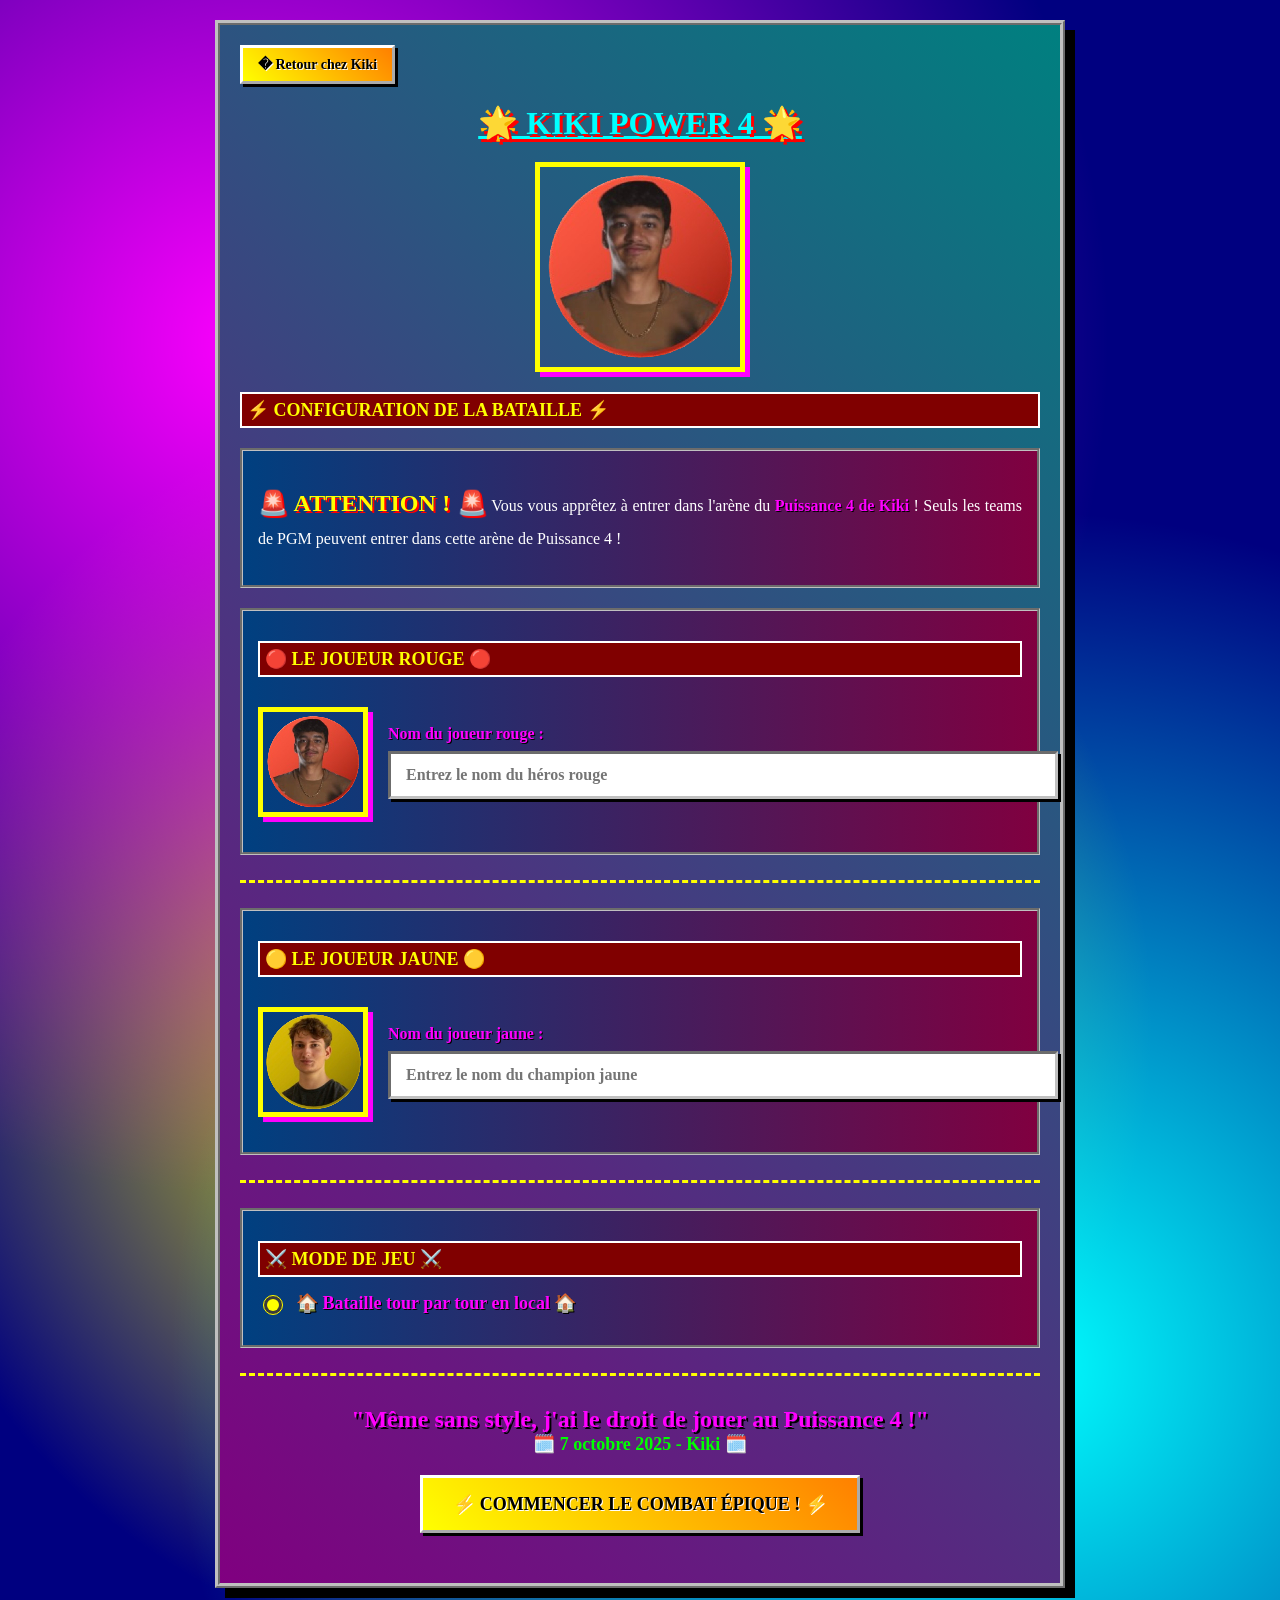
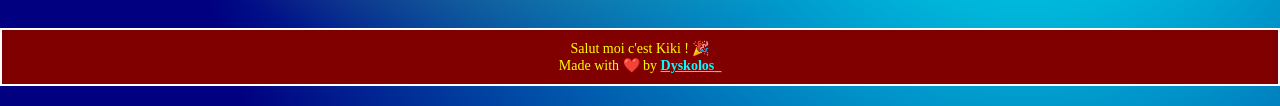
==== commit c3369b65: "gameplay ok" ====
--- a/index.html
+++ b/index.html
@@ -3,11 +3,7 @@
 <head>
 	<meta charset="UTF-8">
 	<meta name="viewport" content="width=device-width, initial-scale=1">
-<<<<<<< HEAD
 	<title>Kiki Power 4</title>
-=======
-	<title>🔥 KIKI POWER 4 🔥 LE JEU LE PLUS COOL DU WEB 🔥</title>
->>>>>>> p4-dev
 	<link rel="icon" type="image/x-icon" href="/src/favicon.ico">
 	<link rel="stylesheet" href="/static/styles.css">
 </head>
@@ -18,7 +14,7 @@
 		<div style="text-align: left; margin-bottom: 20px;">
 			<a href="https://kiki.dyskolos.fr" class="popup-btn" style="font-size: 14px; padding: 8px 15px;">� Retour chez Kiki</a>
 		</div>
-		<h1>🌟 KIKI POWER 4 - LA LÉGENDE 🌟</h1>
+		<h1>🌟 KIKI POWER 4 🌟</h1>
 		
 		<img src="/src/kiki_rouge.png" alt="Kiki de Bondy" class="profil-kiki">
 		
@@ -76,15 +72,6 @@
 			</div>
 		</form>
 	</div>
-
-
-
-	<!-- Mascotte Kiki qui suit la souris -->
-	<div class="kiki-mascot-follower entering">
-		<img src="/src/kiki_rouge.png" alt="Mascotte Kiki" class="mascot-image">
-		<div class="mascot-speech-bubble">Salut moi c'est Kiki ! 🎉</div>
-	</div>
-
 	<div class="footer">
 		Salut moi c'est Kiki ! 🎉<br>
 		Made with <span class="heart">❤️</span> by <a href="https://dyskolos.fr/" class="footer-link">Dyskolos_</a>
--- a/static/styles.css
+++ b/static/styles.css
@@ -1,4 +1,4 @@
-/* SITE WEB ANNÉES 90 - KIKI DE BONDY */
+/* SITE WEB ANNÉES 90 - KIKI DE BONDY CSS FROM KIKI.DYSKOLOS.FR*/
 
 body {
     background: #000080;
@@ -12,10 +12,6 @@
     margin: 0;
     padding: 0;
     overflow-x: auto;
-<<<<<<< HEAD
-    cursor: url('[data-uri]'), auto;
-=======
->>>>>>> p4-dev
 }
 
 marquee {
@@ -29,68 +25,6 @@
     cursor: url('[data-uri]'), pointer;
 }
 
-<<<<<<< HEAD
-/* Curseurs Windows 98 pour différents éléments */
-/* Liens avec curseur de main pointante */
-a, .kiki-menu a, .kiki-menu button {
-    cursor: url('[data-uri]'), pointer;
-    cursor: pointer;
-}
-
-/* Zones de texte avec curseur de texte */
-input[type="text"], textarea, .text-input {
-    cursor: url('[data-uri]'), text;
-    cursor: text;
-}
-
-/* Éléments interactifs avec curseur de main */
-button, .clickable, .popup-btn, .retour-btn, .award-badge, .kiki-btn, .kiki-who-btn, .kiki-blog-btn, .kiki-quiz-btn, .kiki-horoscope-btn, .kiki-games-btn, .kiki-exploits-btn, .kiki-partenaires-btn {
-    cursor: url('[data-uri]'), pointer;
-    cursor: pointer;
-}
-
-/* Zone de redimensionnement */
-.popup-90s, .kebab-menu, .mascot-speech-bubble {
-    cursor: url('[data-uri]'), move;
-    cursor: move;
-}
-
-/* Curseur d'attente pour les éléments de chargement */
-.loading, #visitor-count {
-    cursor: url('[data-uri]'), wait;
-    cursor: wait;
-}
-
-/* Curseur interdit pour éléments désactivés */
-.disabled, [disabled] {
-    cursor: url('[data-uri]'), not-allowed;
-    cursor: not-allowed;
-}
-
-/* Curseurs spéciaux pour les jeux */
-.snake-game-area, #snakeCanvas {
-    cursor: url('[data-uri]'), crosshair;
-    cursor: crosshair;
-}
-
-.memory-card, .clicker-area {
-    cursor: url('[data-uri]'), grab;
-    cursor: grab;
-}
-
-.memory-card:active, .clicker-area:active {
-    cursor: url('[data-uri]'), grabbing;
-    cursor: grabbing;
-}
-
-/* Curseur spécial pour la zone de la mascotte */
-.kiki-mascot-follower {
-    cursor: url('[data-uri]'), none;
-    cursor: none;
-}
-=======
-
->>>>>>> p4-dev
 
 @keyframes rainbow-border {
     0% { border-color: #FF0000; }
@@ -229,7 +163,6 @@
     list-style: none;
     margin: 0;
     padding: 0;
-<<<<<<< HEAD
     display: flex;
     flex-direction: column;
     gap: 12px;
@@ -578,6 +511,182 @@
     text-shadow: 1px 1px 0px #000000;
 }
 
+/* Styles spécifiques pour le formulaire Puissance 4 */
+.setup-form {
+    width: 100%;
+}
+
+.player-info {
+    display: flex;
+    align-items: center;
+    gap: 20px;
+    flex-wrap: wrap;
+}
+
+.player-input {
+    flex: 1;
+    min-width: 250px;
+}
+
+.player-input label {
+    display: block;
+    margin-bottom: 8px;
+    font-size: 16px;
+    color: #FFFF00;
+    text-shadow: 2px 2px 0px #000000;
+}
+
+.player-input input {
+    width: 100%;
+    padding: 12px 15px;
+    border: 3px inset #C0C0C0;
+    background: #FFFFFF;
+    color: #000000;
+    font-size: 16px;
+    font-weight: bold;
+    font-family: "Comic Sans MS", "Times New Roman", serif;
+    border-radius: 0;
+    box-shadow: 3px 3px 0px #000000;
+}
+
+.player-input input:focus {
+    outline: none;
+    border: 3px outset #FFFF00;
+    background: #FFFFCC;
+    animation: input-glow 1s ease-in-out infinite alternate;
+}
+
+@keyframes input-glow {
+    from { box-shadow: 3px 3px 0px #000000, 0 0 5px #FFFF00; }
+    to { box-shadow: 3px 3px 0px #000000, 0 0 15px #FFFF00, 0 0 25px #FFFF00; }
+}
+
+.mode-selection {
+    display: flex;
+    align-items: center;
+    gap: 10px;
+    font-size: 16px;
+    margin: 15px 0;
+}
+
+.mode-selection input[type="radio"] {
+    width: 20px;
+    height: 20px;
+    accent-color: #FFFF00;
+}
+
+.mode-selection label {
+    color: #FFFFFF;
+    font-size: 18px;
+    cursor: pointer;
+    text-shadow: 2px 2px 0px #000000;
+}
+
+.mode-selection label:hover {
+    color: #FFFF00;
+    text-shadow: 2px 2px 0px #000000, 0 0 5px #FFFF00;
+}
+
+/* Styles pour le plateau de jeu Puissance 4 */
+.game-board-container {
+    margin: 20px auto;
+    text-align: center;
+}
+
+.column-buttons {
+    margin-bottom: 15px;
+}
+
+.column-btn {
+    background: linear-gradient(45deg, #00FFFF, #0080FF);
+    border: 3px outset #FFFFFF;
+    color: #000000;
+    font-weight: bold;
+    padding: 10px 15px;
+    font-size: 16px;
+    border-radius: 0;
+    box-shadow: 3px 3px 0px #000000;
+    margin: 0 3px;
+    transition: all 0.2s;
+    font-family: "Comic Sans MS", "Times New Roman", serif;
+}
+
+.column-btn:hover {
+    background: linear-gradient(45deg, #FFFF00, #FF8000);
+    border: 3px inset #FFFFFF;
+    transform: translateY(2px);
+    box-shadow: 1px 1px 0px #000000;
+    animation: button-glow 0.5s ease-in-out infinite alternate;
+}
+
+.game-grid {
+    display: inline-block;
+    background: linear-gradient(45deg, #0000FF, #000080);
+    border: 5px ridge #FFFF00;
+    padding: 20px;
+    box-shadow: 10px 10px 0px #000000;
+    border-radius: 0;
+}
+
+.grid-row {
+    display: flex;
+    gap: 10px;
+    margin-bottom: 10px;
+}
+
+.grid-cell {
+    width: 55px;
+    height: 55px;
+    border: 3px solid #000000;
+    border-radius: 50%;
+    display: flex;
+    align-items: center;
+    justify-content: center;
+    position: relative;
+    box-shadow: inset 2px 2px 4px rgba(0,0,0,0.3);
+    transition: all 0.3s ease;
+}
+
+.grid-cell img {
+    width: 45px;
+    height: 45px;
+    border-radius: 50%;
+    object-fit: cover;
+    border: 2px solid #FFFFFF;
+    animation: piece-glow 2s ease-in-out infinite alternate;
+}
+
+@keyframes piece-glow {
+    from { 
+        box-shadow: 0 0 5px rgba(255, 255, 255, 0.5); 
+        transform: scale(1);
+    }
+    to { 
+        box-shadow: 0 0 15px rgba(255, 255, 255, 0.8), 0 0 25px rgba(255, 255, 0, 0.3); 
+        transform: scale(1.05);
+    }
+}
+
+/* Animation pour les pions qui tombent */
+@keyframes piece-drop {
+    0% {
+        transform: translateY(-300px) rotate(0deg);
+        opacity: 0.7;
+    }
+    50% {
+        transform: translateY(-50px) rotate(180deg);
+        opacity: 0.9;
+    }
+    100% {
+        transform: translateY(0px) rotate(360deg);
+        opacity: 1;
+    }
+}
+
+.grid-cell img.dropping {
+    animation: piece-drop 0.8s ease-in-out forwards, piece-glow 2s ease-in-out infinite alternate 0.8s;
+}
+
 /* Responsive pour les années 90 (même si ça n'existait pas vraiment) */
 @media (max-width: 600px) {
     .container {
@@ -591,6 +700,7 @@
         left: 0;
         width: 100%;
         margin-bottom: 20px;
+        transform: none;
     }
     
     marquee {
@@ -600,6 +710,35 @@
     .profil-kiki {
         width: 150px;
         height: 150px;
+    }
+
+    .player-info {
+        flex-direction: column;
+        text-align: center;
+    }
+
+    .player-input {
+        width: 100%;
+    }
+
+    .grid-cell {
+        width: 40px;
+        height: 40px;
+    }
+
+    .grid-cell img {
+        width: 35px;
+        height: 35px;
+    }
+
+    .column-btn {
+        padding: 8px 10px;
+        font-size: 14px;
+        margin: 0 1px;
+    }
+
+    .game-grid {
+        padding: 15px;
     }
 }
 
@@ -680,544 +819,6 @@
 .popup-content {
     padding: 20px;
     text-align: center;
-=======
-    display: flex;
-    flex-direction: column;
-    gap: 12px;
-}
-
-.kiki-menu li {
-    width: 100%;
-    display: flex;
-    justify-content: center;
-}
-
-.menu-decoration {
-    background: linear-gradient(90deg, #FF0000, #FFFF00, #00FF00, #00FFFF, #0000FF, #FF00FF);
-    color: #FFFFFF;
-    text-align: center;
-    padding: 8px;
-    border: 2px solid #FFFFFF;
-    font-weight: bold;
-    font-size: 12px;
-    animation: rainbow-text 2s linear infinite, bounce 1s ease-in-out infinite alternate;
-    text-shadow: 2px 2px 0px #000000;
-    cursor: pointer;
-}
-
-.menu-decoration:hover {
-    transform: scale(1.1);
-    animation: button-party 0.3s linear infinite;
-}
-
-@keyframes rainbow-text {
-    0% { color: #FF0000; }
-    16% { color: #FF8000; }
-    33% { color: #FFFF00; }
-    50% { color: #00FF00; }
-    66% { color: #0080FF; }
-    83% { color: #8000FF; }
-    100% { color: #FF0000; }
-}
-
-.kiki-btn, .kiki-who-btn, .kiki-blog-btn, .kiki-quiz-btn, .kiki-horoscope-btn, .kiki-games-btn, .kiki-exploits-btn, .kiki-partenaires-btn {
-    width: 100%;
-    background: linear-gradient(45deg, #FFFF00, #FF8000, #FF0080);
-    color: #000000;
-    border: 3px outset #FFFFFF;
-    padding: 12px 15px;
-    font-size: 14px;
-    font-weight: bold;
-    cursor: pointer;
-    text-decoration: none;
-    text-align: center;
-    font-family: "Comic Sans MS", "Times New Roman", serif;
-    text-shadow: 1px 1px 0px #FFFFFF;
-    box-shadow: 3px 3px 0px #000000;
-    animation: button-glow 2s ease-in-out infinite alternate;
-}
-
-@keyframes button-glow {
-    from { box-shadow: 3px 3px 0px #000000, 0 0 5px #FFFF00; }
-    to { box-shadow: 3px 3px 0px #000000, 0 0 15px #FF0080, 0 0 25px #FF0080; }
-}
-
-.kiki-btn:hover, .kiki-who-btn:hover, .kiki-blog-btn:hover, .kiki-quiz-btn:hover, .kiki-horoscope-btn:hover, .kiki-games-btn:hover, .kiki-exploits-btn:hover, .kiki-partenaires-btn:hover {
-    background: linear-gradient(45deg, #00FFFF, #00FF00, #FFFF00);
-    border: 3px inset #FFFFFF;
-    transform: scale(1.05);
-    animation: button-party 0.5s linear infinite;
-}
-
-@keyframes button-party {
-    0% { background-position: 0% 50%; }
-    50% { background-position: 100% 50%; }
-    100% { background-position: 0% 50%; }
-}
-
-.theme-toggle {
-    display: none;
-}
-
-.kiki-float {
-    position: fixed;
-    z-index: 1000;
-    pointer-events: none;
-    border-radius: 0;
-    box-shadow: 5px 5px 0px #000000;
-    image-rendering: pixelated;
-}
-
-.visitor-counter {
-    position: fixed;
-    bottom: 10px;
-    right: 10px;
-    background: linear-gradient(45deg, #000080, #000040);
-    color: #FFFF00;
-    border: 3px ridge #C0C0C0;
-    padding: 12px 15px;
-    font-family: "Courier New", monospace;
-    font-size: 11px;
-    animation: counter-glow 2s ease-in-out infinite alternate;
-    box-shadow: 5px 5px 0px #000000;
-    text-align: center;
-    min-width: 200px;
-}
-
-.counter-text {
-    display: block;
-    color: #00FFFF;
-    font-weight: bold;
-    margin-bottom: 5px;
-}
-
-.counter-display {
-    background: #000000;
-    border: 2px inset #C0C0C0;
-    padding: 8px;
-    margin: 5px 0;
-    border-radius: 0;
-}
-
-#visitor-count {
-    font-family: "Courier New", monospace;
-    font-size: 18px;
-    font-weight: bold;
-    color: #00FF00;
-    text-shadow: 0 0 5px #00FF00;
-    letter-spacing: 2px;
-    animation: counter-flicker 3s linear infinite;
-}
-
-@keyframes counter-flicker {
-    0%, 98% { opacity: 1; }
-    99%, 100% { opacity: 0.8; }
-}
-
-.counter-info {
-    margin-top: 8px;
-    font-size: 9px;
-    color: #C0C0C0;
-    line-height: 1.2;
-}
-
-.counter-info small {
-    color: #FFFFFF;
-}
-
-#last-visit, #daily-count {
-    color: #00FFFF;
-    font-weight: bold;
-}
-
-@keyframes counter-glow {
-    from { 
-        box-shadow: 5px 5px 0px #000000, 0 0 10px #00FFFF; 
-        transform: scale(1);
-    }
-    to { 
-        box-shadow: 5px 5px 0px #000000, 0 0 20px #00FFFF, 0 0 30px #0080FF; 
-        transform: scale(1.02);
-    }
-}
-
-/* MASCOTTE KIKI QUI SUIT LA SOURIS */
-.kiki-mascot-follower {
-    position: fixed;
-    pointer-events: none;
-    z-index: 9999;
-    transition: all 0.3s cubic-bezier(0.25, 0.46, 0.45, 0.94);
-    will-change: transform;
-}
-
-.mascot-image {
-    width: 35px;
-    height: 35px;
-    border-radius: 50%;
-    border: 2px solid #FFFF00;
-    box-shadow: 
-        0 0 8px #FFFF00,
-        2px 2px 0px #000000;
-    animation: mascot-bounce 2s ease-in-out infinite;
-    background: #FFFFFF;
-    object-fit: cover;
-}
-
-@keyframes mascot-bounce {
-    0%, 100% { 
-        transform: translateY(0px) rotate(0deg) scale(1);
-        border-color: #FFFF00;
-        box-shadow: 0 0 8px #FFFF00, 2px 2px 0px #000000;
-    }
-    25% { 
-        transform: translateY(-5px) rotate(-2deg) scale(1.1);
-        border-color: #FF00FF;
-        box-shadow: 0 0 10px #FF00FF, 2px 2px 0px #000000;
-    }
-    50% { 
-        transform: translateY(-3px) rotate(0deg) scale(1.15);
-        border-color: #00FFFF;
-        box-shadow: 0 0 12px #00FFFF, 2px 2px 0px #000000;
-    }
-    75% { 
-        transform: translateY(-5px) rotate(2deg) scale(1.1);
-        border-color: #00FF00;
-        box-shadow: 0 0 10px #00FF00, 2px 2px 0px #000000;
-    }
-}
-
-.mascot-speech-bubble {
-    position: absolute;
-    top: -35px;
-    left: -40px;
-    background: linear-gradient(45deg, #FFFF00, #FFA500);
-    border: 2px solid #000000;
-    border-radius: 15px;
-    padding: 6px 10px;
-    font-size: 10px;
-    font-weight: bold;
-    color: #000000;
-    text-shadow: 1px 1px 0px #FFFFFF;
-    white-space: nowrap;
-    opacity: 0;
-    transform: scale(0.5) translateY(10px);
-    transition: all 0.3s ease;
-    pointer-events: none;
-    box-shadow: 2px 2px 0px #000000;
-    animation: bubble-glow 3s ease-in-out infinite;
-}
-
-.mascot-speech-bubble::after {
-    content: '';
-    position: absolute;
-    top: 100%;
-    left: 50%;
-    margin-left: -6px;
-    border-width: 6px 6px 0 6px;
-    border-style: solid;
-    border-color: #FFFF00 transparent transparent transparent;
-    filter: drop-shadow(1px 1px 0px #000000);
-}
-
-@keyframes bubble-glow {
-    0%, 100% { 
-        box-shadow: 2px 2px 0px #000000, 0 0 4px #FFFF00;
-    }
-    50% { 
-        box-shadow: 2px 2px 0px #000000, 0 0 10px #FFA500, 0 0 15px #FFA500;
-    }
-}
-
-.mascot-speech-bubble.show {
-    opacity: 1;
-    transform: scale(1) translateY(0);
-}
-
-/* Animation spéciale quand Kiki est excité */
-.kiki-mascot-follower.excited .mascot-image {
-    animation: mascot-excited 0.5s ease-in-out infinite;
-}
-
-@keyframes mascot-excited {
-    0%, 100% { transform: scale(1) rotate(0deg); }
-    25% { transform: scale(1.2) rotate(-10deg); }
-    75% { transform: scale(1.2) rotate(10deg); }
-}
-
-/* Animation spéciale quand Kiki dort (pas de mouvement souris) */
-.kiki-mascot-follower.sleeping .mascot-image {
-    animation: mascot-sleeping 3s ease-in-out infinite;
-    opacity: 0.7;
-    filter: grayscale(30%);
-}
-
-@keyframes mascot-sleeping {
-    0%, 100% { transform: scale(0.9) rotate(-2deg); }
-    50% { transform: scale(0.8) rotate(2deg); }
-}
-
-.kiki-mascot-follower.sleeping .mascot-speech-bubble {
-    opacity: 1;
-    transform: scale(1) translateY(0);
-}
-
-/* Animation pour l'entrée de la mascotte */
-.kiki-mascot-follower.entering {
-    animation: mascot-enter 1s ease-out forwards;
-}
-
-@keyframes mascot-enter {
-    0% {
-        transform: scale(0) rotate(180deg);
-        opacity: 0;
-    }
-    50% {
-        transform: scale(1.3) rotate(90deg);
-        opacity: 0.5;
-    }
-    100% {
-        transform: scale(1) rotate(0deg);
-        opacity: 1;
-    }
-}
-
-.footer {
-    text-align: center;
-    margin-top: 40px;
-    margin-bottom: 20px;
-    color: #FFFF00;
-    font-size: 14px;
-    background: #800000;
-    padding: 10px;
-    border: 2px solid #FFFFFF;
-}
-
-.footer-link {
-    color: #00FFFF;
-    text-decoration: underline;
-    font-weight: bold;
-}
-
-.footer-link:hover {
-    color: #FFFF00;
-    text-shadow: 1px 1px 0px #FF0000;
-}
-
-.heart {
-    color: #FF0000;
-    font-size: 14px;
-    animation: heart-beat 1.5s ease-in-out infinite;
-}
-
-@keyframes heart-beat {
-    0% { transform: scale(1); }
-    50% { transform: scale(1.3); }
-    100% { transform: scale(1); }
-}
-
-/* Effets spéciaux années 90 */
-@keyframes rotate-crazy {
-    0% { transform: rotate(0deg) scale(1); }
-    25% { transform: rotate(90deg) scale(1.2); }
-    50% { transform: rotate(180deg) scale(0.8); }
-    75% { transform: rotate(270deg) scale(1.2); }
-    100% { transform: rotate(360deg) scale(1); }
-}
-
-strong {
-    color: #FF00FF;
-    text-shadow: 1px 1px 0px #000000;
-}
-
-/* Styles spécifiques pour le formulaire Puissance 4 */
-.setup-form {
-    width: 100%;
-}
-
-.player-info {
-    display: flex;
-    align-items: center;
-    gap: 20px;
-    flex-wrap: wrap;
-}
-
-.player-input {
-    flex: 1;
-    min-width: 250px;
-}
-
-.player-input label {
-    display: block;
-    margin-bottom: 8px;
-    font-size: 16px;
-    color: #FFFF00;
-    text-shadow: 2px 2px 0px #000000;
-}
-
-.player-input input {
-    width: 100%;
-    padding: 12px 15px;
-    border: 3px inset #C0C0C0;
-    background: #FFFFFF;
-    color: #000000;
-    font-size: 16px;
-    font-weight: bold;
-    font-family: "Comic Sans MS", "Times New Roman", serif;
-    border-radius: 0;
-    box-shadow: 3px 3px 0px #000000;
-}
-
-.player-input input:focus {
-    outline: none;
-    border: 3px outset #FFFF00;
-    background: #FFFFCC;
-    animation: input-glow 1s ease-in-out infinite alternate;
-}
-
-@keyframes input-glow {
-    from { box-shadow: 3px 3px 0px #000000, 0 0 5px #FFFF00; }
-    to { box-shadow: 3px 3px 0px #000000, 0 0 15px #FFFF00, 0 0 25px #FFFF00; }
-}
-
-.mode-selection {
-    display: flex;
-    align-items: center;
-    gap: 10px;
-    font-size: 16px;
-    margin: 15px 0;
-}
-
-.mode-selection input[type="radio"] {
-    width: 20px;
-    height: 20px;
-    accent-color: #FFFF00;
-}
-
-.mode-selection label {
-    color: #FFFFFF;
-    font-size: 18px;
-    cursor: pointer;
-    text-shadow: 2px 2px 0px #000000;
-}
-
-.mode-selection label:hover {
-    color: #FFFF00;
-    text-shadow: 2px 2px 0px #000000, 0 0 5px #FFFF00;
-}
-
-/* Responsive pour les années 90 (même si ça n'existait pas vraiment) */
-@media (max-width: 600px) {
-    .container {
-        margin: 10px;
-        padding: 15px;
-    }
-    
-    .kiki-menu {
-        position: relative;
-        top: 0;
-        left: 0;
-        width: 100%;
-        margin-bottom: 20px;
-        transform: none;
-    }
-    
-    marquee {
-        font-size: 14px;
-    }
-    
-    .profil-kiki {
-        width: 150px;
-        height: 150px;
-    }
-
-    .player-info {
-        flex-direction: column;
-        text-align: center;
-    }
-
-    .player-input {
-        width: 100%;
-    }
-}
-
-/* Popup années 90 style */
-.popup-overlay {
-    display: none;
-    position: fixed;
-    top: 0;
-    left: 0;
-    width: 100%;
-    height: 100%;
-    background: rgba(0, 0, 0, 0.7);
-    z-index: 9999;
-    justify-content: center;
-    align-items: center;
-    animation: popup-fadein 0.5s ease-out;
-}
-
-@keyframes popup-fadein {
-    from { opacity: 0; }
-    to { opacity: 1; }
-}
-
-.popup-90s {
-    background: linear-gradient(45deg, #FF0080, #8000FF);
-    border: 4px outset #FFFF00;
-    box-shadow: 10px 10px 0px #000000, 15px 15px 0px #800080;
-    width: 450px;
-    max-width: 90vw;
-    animation: popup-bounce 0.6s cubic-bezier(0.68, -0.55, 0.265, 1.55);
-}
-
-@keyframes popup-bounce {
-    0% { transform: scale(0.3) rotate(-10deg); }
-    50% { transform: scale(1.05) rotate(2deg); }
-    100% { transform: scale(1) rotate(0deg); }
-}
-
-.popup-header {
-    background: linear-gradient(90deg, #FF0000, #FFFF00, #00FF00, #00FFFF, #0000FF, #FF00FF);
-    padding: 10px 15px;
-    display: flex;
-    justify-content: space-between;
-    align-items: center;
-    border-bottom: 3px solid #FFFFFF;
-}
-
-.popup-title {
-    color: #FFFFFF;
-    font-weight: bold;
-    font-size: 16px;
-    text-shadow: 2px 2px 0px #000000;
-    animation: title-flash 1s ease-in-out infinite alternate;
-}
-
-@keyframes title-flash {
-    from { text-shadow: 2px 2px 0px #000000; }
-    to { text-shadow: 2px 2px 0px #000000, 0 0 10px #FFFFFF; }
-}
-
-.popup-close {
-    background: #FF0000;
-    border: 2px outset #FFFFFF;
-    color: #FFFFFF;
-    font-size: 14px;
-    font-weight: bold;
-    cursor: pointer;
-    padding: 5px 8px;
-    transition: all 0.2s;
-}
-
-.popup-close:hover {
-    background: #800000;
-    border: 2px inset #FFFFFF;
-    transform: scale(1.1);
-}
-
-.popup-content {
-    padding: 20px;
-    text-align: center;
->>>>>>> p4-dev
     color: #FFFFFF;
     font-family: "Comic Sans MS", "Times New Roman", serif;
 }
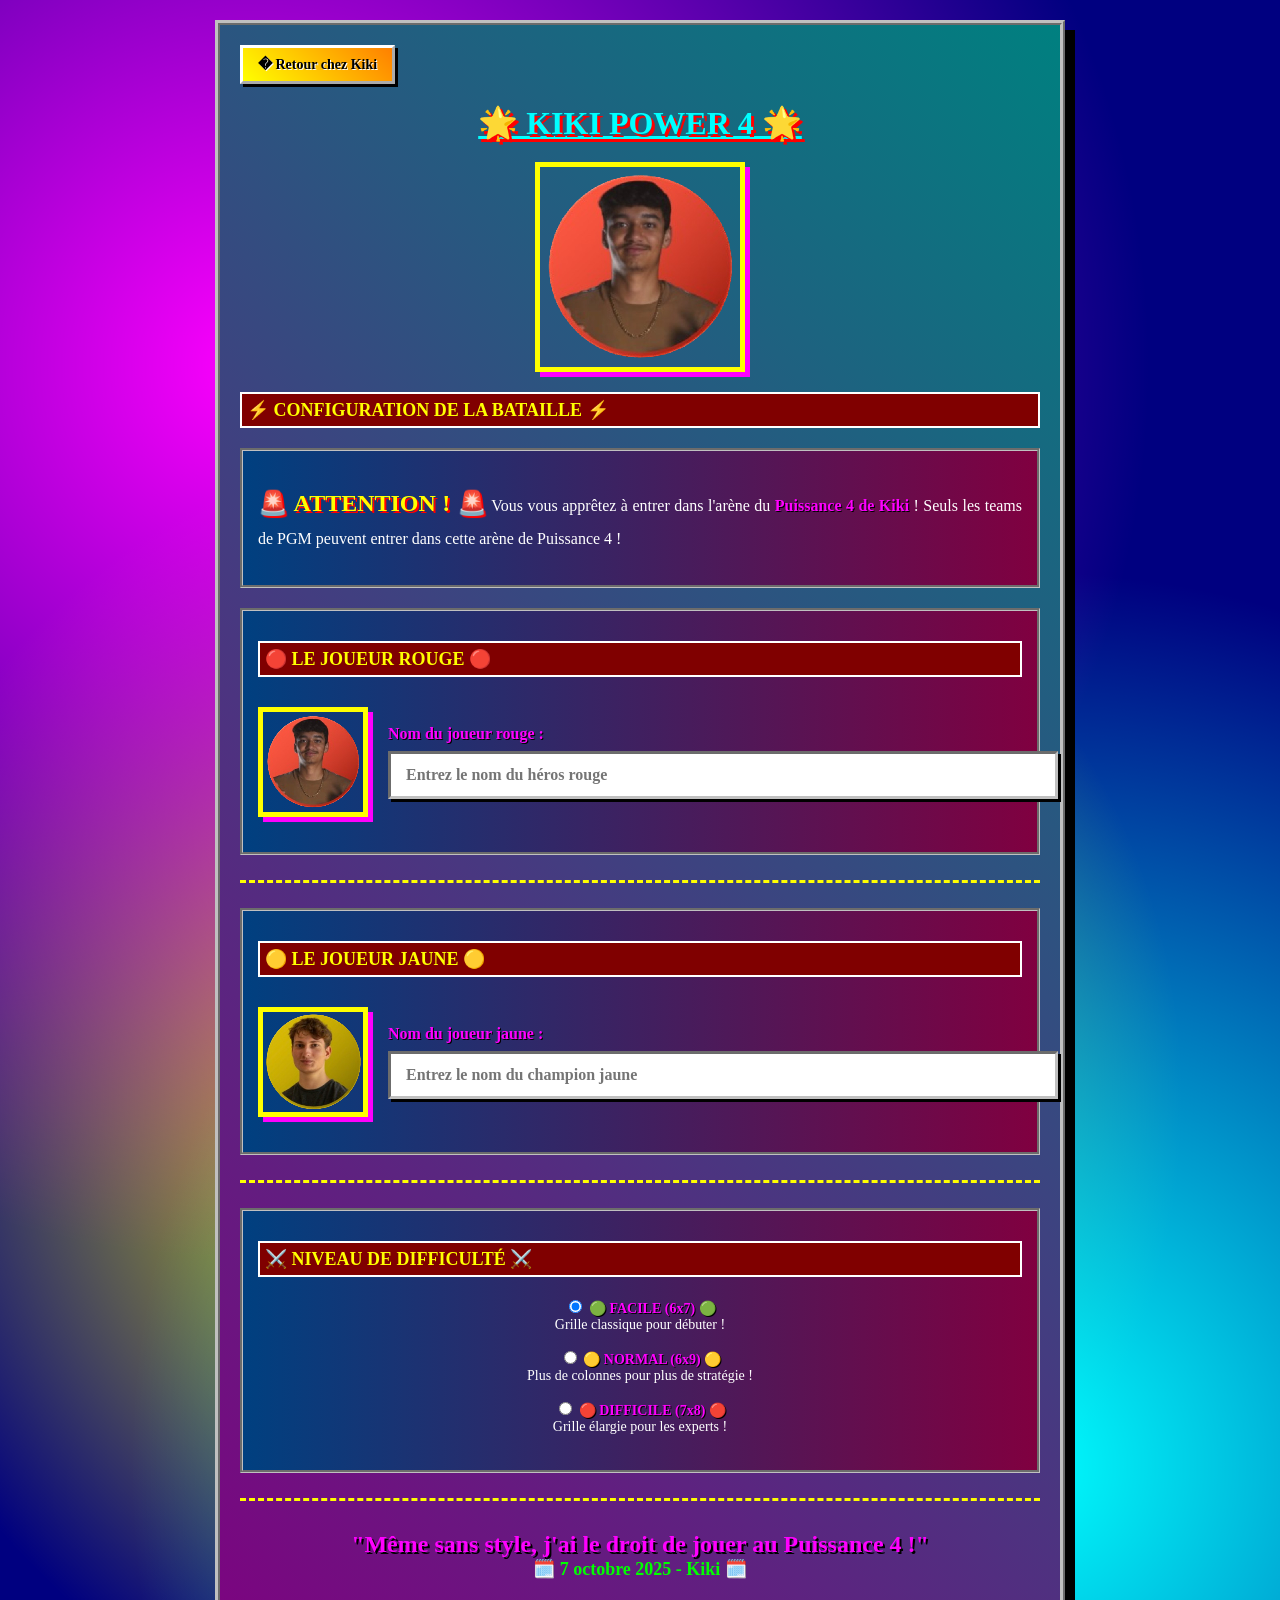
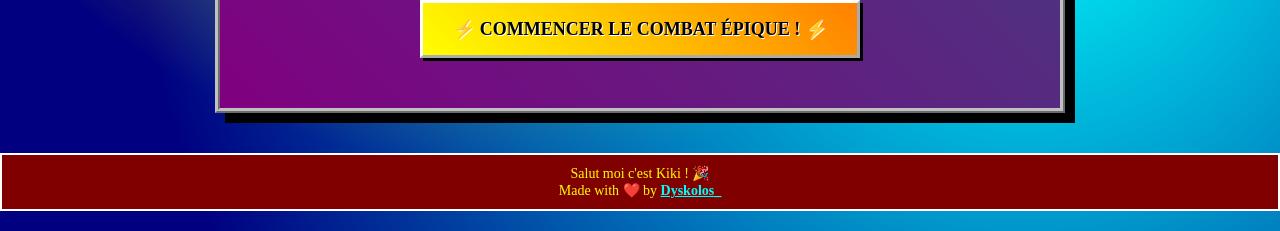
==== commit 6d2789af: "ajout des differents niveaux." ====
--- a/index.html
+++ b/index.html
@@ -53,11 +53,22 @@
 			<hr class="story-separator">
 
 			<div class="manifestation">
-				<div class="section-title">⚔️ MODE DE JEU ⚔️</div>
-				<div class="mode-selection">
-					<input type="radio" id="local" name="gamemode" value="local" checked>
-					<label for="local"><strong>🏠 Bataille tour par tour en local 🏠</strong></label>
+				<div class="section-title">⚔️ NIVEAU DE DIFFICULTÉ ⚔️</div>
+				<div class="level-selection" style="text-align: center; margin: 20px 0;">
+					<div style="margin: 15px 0;">
+						<input type="radio" id="facile" name="level" value="facile" checked>
+						<label for="facile"><strong>🟢 FACILE (6x7) 🟢</strong><br><span style="font-size: 14px;">Grille classique pour débuter !</span></label>
+					</div>
+					<div style="margin: 15px 0;">
+						<input type="radio" id="normal" name="level" value="normal">
+						<label for="normal"><strong>🟡 NORMAL (6x9) 🟡</strong><br><span style="font-size: 14px;">Plus de colonnes pour plus de stratégie !</span></label>
+					</div>
+					<div style="margin: 15px 0;">
+						<input type="radio" id="difficile" name="level" value="difficile">
+						<label for="difficile"><strong>🔴 DIFFICILE (7x8) 🔴</strong><br><span style="font-size: 14px;">Grille élargie pour les experts !</span></label>
+					</div>
 				</div>
+				<input type="hidden" name="gamemode" value="local">
 			</div>
 
 			<hr class="story-separator">
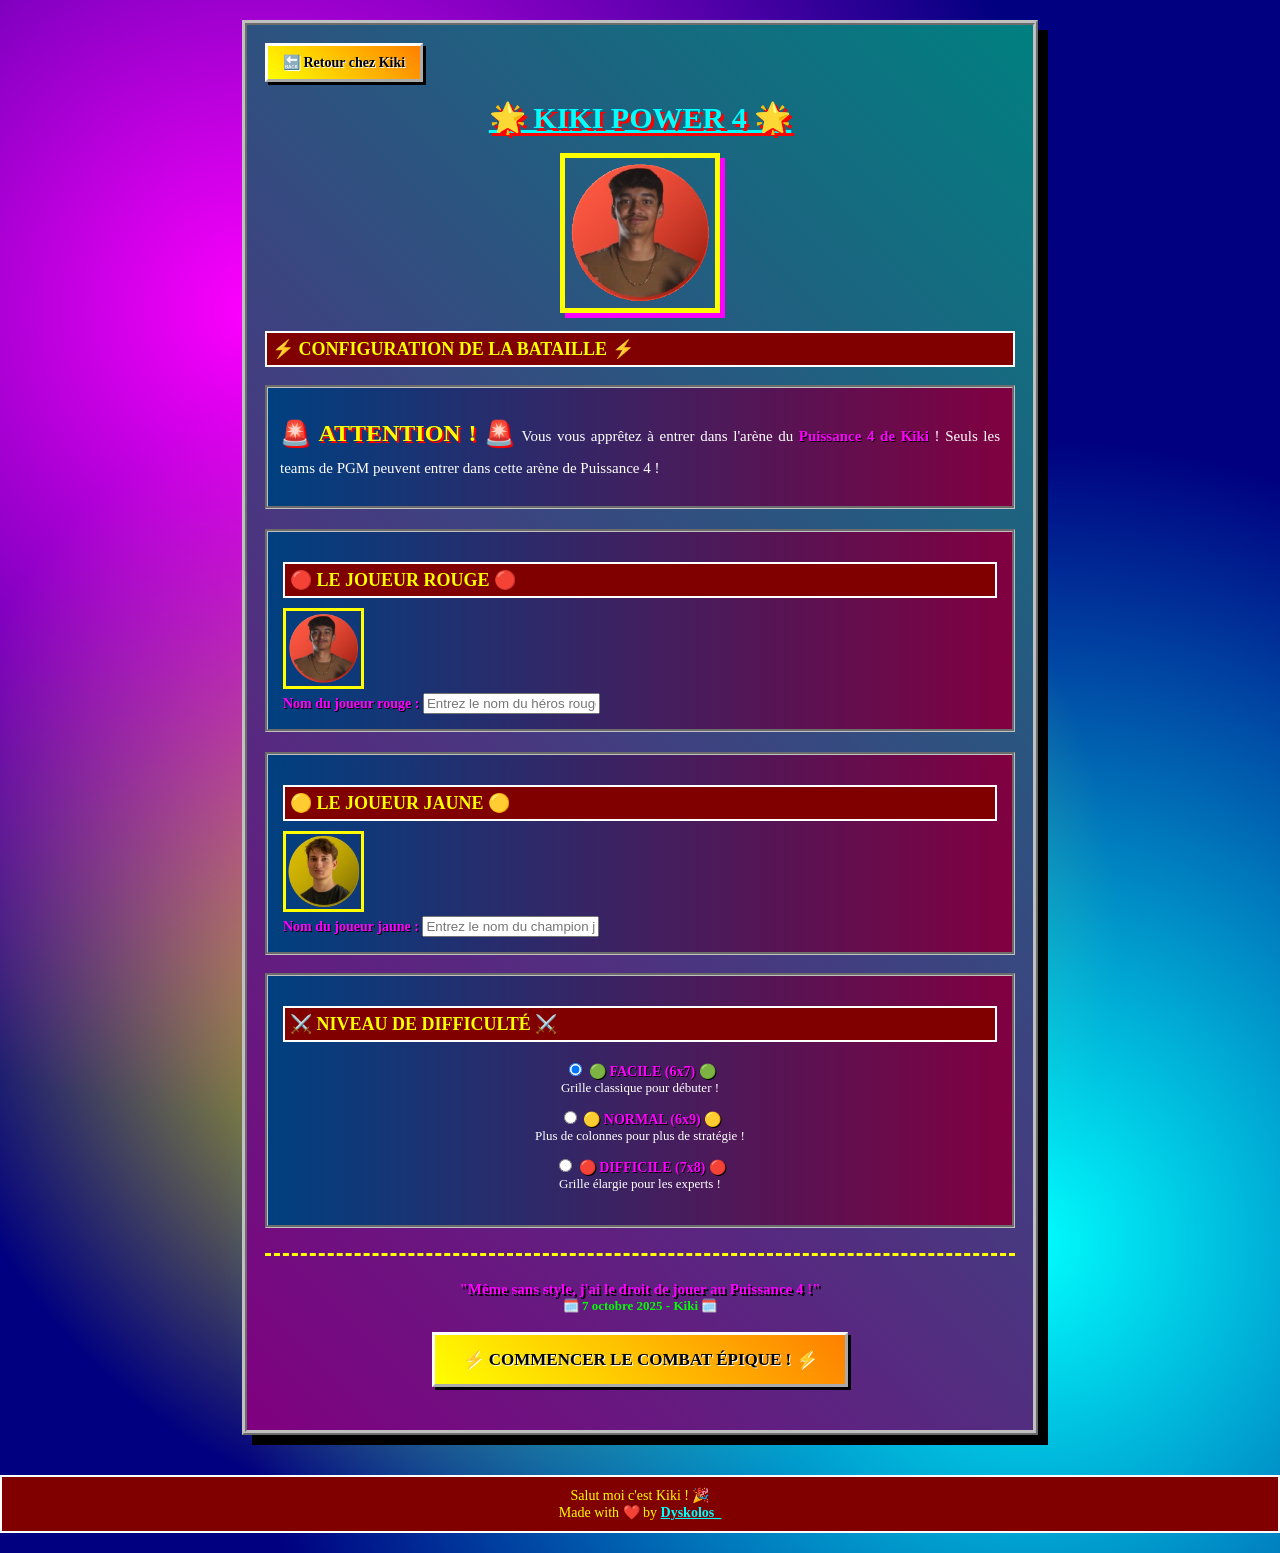
==== commit d9b8e3e5: "reglage de certains bugs nottement de taille et visuels" ====
--- a/index.html
+++ b/index.html
@@ -10,62 +10,60 @@
 <body>
 
 
-	<div class="container">
-		<div style="text-align: left; margin-bottom: 20px;">
-			<a href="https://kiki.dyskolos.fr" class="popup-btn" style="font-size: 14px; padding: 8px 15px;">� Retour chez Kiki</a>
+	<div class="container" style="max-width: 750px; padding: 18px;">
+		<div style="text-align: left; margin-bottom: 18px;">
+			<a href="https://kiki.dyskolos.fr" class="popup-btn" style="font-size: 14px; padding: 8px 15px;">🔙 Retour chez Kiki</a>
 		</div>
-		<h1>🌟 KIKI POWER 4 🌟</h1>
+		<h1 style="margin: 18px 0; font-size: 30px;">🌟 KIKI POWER 4 🌟</h1>
 		
-		<img src="/src/kiki_rouge.png" alt="Kiki de Bondy" class="profil-kiki">
+		<img src="/src/kiki_rouge.png" alt="Kiki de Bondy" class="profil-kiki" style="width: 150px; height: 150px; margin: 18px auto;">
 		
 		<div class="section-title">⚡ CONFIGURATION DE LA BATAILLE ⚡</div>
 		
-		<div class="intro">
-			<p><blink>🚨 ATTENTION ! 🚨</blink> Vous vous apprêtez à entrer dans l'arène du <strong>Puissance 4 de Kiki</strong> ! 
+		<div class="intro" style="margin: 18px 0; padding: 12px;">
+			<p style="margin: 12px 0; font-size: 15px;"><blink>🚨 ATTENTION ! 🚨</blink> Vous vous apprêtez à entrer dans l'arène du <strong>Puissance 4 de Kiki</strong> ! 
 			Seuls les teams de PGM peuvent entrer dans cette arène de Puissance 4 !</p>
 		</div>
 
 		<form action="/start-game" method="POST" class="setup-form">
-			<div class="chute">
-				<div class="section-title">🔴 LE JOUEUR ROUGE 🔴</div>
-				<div class="player-info">
-					<img src="/src/kiki_rouge.png" alt="Champion Rouge" class="profil-kiki" style="width: 100px; height: 100px;">
-					<div class="player-input">
-						<label for="player1"><strong>Nom du joueur rouge :</strong></label>
-						<input type="text" id="player1" name="player1" placeholder="Entrez le nom du héros rouge" required>
+			<div class="players-container">
+				<div class="chute" style="margin-bottom: 18px;">
+					<div class="section-title">🔴 LE JOUEUR ROUGE 🔴</div>
+					<div class="player-info-compact">
+						<img src="/src/kiki_rouge.png" alt="Champion Rouge" style="width: 75px; height: 75px; border: 3px solid #FFFF00; margin-right: 18px;">
+						<div class="player-input-compact">
+							<label for="player1"><strong>Nom du joueur rouge :</strong></label>
+							<input type="text" id="player1" name="player1" placeholder="Entrez le nom du héros rouge" required style="max-width: 350px;">
+						</div>
+					</div>
+				</div>
+
+				<div class="rejet" style="margin-bottom: 18px;">
+					<div class="section-title">🟡 LE JOUEUR JAUNE 🟡</div>
+					<div class="player-info-compact">
+						<img src="/src/gab_jaune.png" alt="Champion Jaune" style="width: 75px; height: 75px; border: 3px solid #FFFF00; margin-right: 18px;">
+						<div class="player-input-compact">
+							<label for="player2"><strong>Nom du joueur jaune :</strong></label>
+							<input type="text" id="player2" name="player2" placeholder="Entrez le nom du champion jaune" required style="max-width: 350px;">
+						</div>
 					</div>
 				</div>
 			</div>
 
-			<hr class="story-separator">
-
-			<div class="rejet">
-				<div class="section-title">🟡 LE JOUEUR JAUNE 🟡</div>
-				<div class="player-info">
-					<img src="/src/gab_jaune.png" alt="Champion Jaune" class="profil-kiki" style="width: 100px; height: 100px;">
-					<div class="player-input">
-						<label for="player2"><strong>Nom du joueur jaune :</strong></label>
-						<input type="text" id="player2" name="player2" placeholder="Entrez le nom du champion jaune" required>
+			<div class="manifestation" style="margin: 18px 0;">
+				<div class="section-title">⚔️ NIVEAU DE DIFFICULTÉ ⚔️</div>
+				<div class="level-selection" style="text-align: center; margin: 18px 0; max-width: 550px; margin-left: auto; margin-right: auto;">
+					<div style="margin: 12px 0;">
+						<input type="radio" id="facile" name="level" value="facile" checked>
+						<label for="facile"><strong>🟢 FACILE (6x7) 🟢</strong><br><span style="font-size: 13px;">Grille classique pour débuter !</span></label>
 					</div>
-				</div>
-			</div>
-
-			<hr class="story-separator">
-
-			<div class="manifestation">
-				<div class="section-title">⚔️ NIVEAU DE DIFFICULTÉ ⚔️</div>
-				<div class="level-selection" style="text-align: center; margin: 20px 0;">
-					<div style="margin: 15px 0;">
-						<input type="radio" id="facile" name="level" value="facile" checked>
-						<label for="facile"><strong>🟢 FACILE (6x7) 🟢</strong><br><span style="font-size: 14px;">Grille classique pour débuter !</span></label>
+					<div style="margin: 12px 0;">
+						<input type="radio" id="normal" name="level" value="normal">
+						<label for="normal"><strong>🟡 NORMAL (6x9) 🟡</strong><br><span style="font-size: 13px;">Plus de colonnes pour plus de stratégie !</span></label>
 					</div>
-					<div style="margin: 15px 0;">
-						<input type="radio" id="normal" name="level" value="normal">
-						<label for="normal"><strong>🟡 NORMAL (6x9) 🟡</strong><br><span style="font-size: 14px;">Plus de colonnes pour plus de stratégie !</span></label>
-					</div>
-					<div style="margin: 15px 0;">
+					<div style="margin: 12px 0;">
 						<input type="radio" id="difficile" name="level" value="difficile">
-						<label for="difficile"><strong>🔴 DIFFICILE (7x8) 🔴</strong><br><span style="font-size: 14px;">Grille élargie pour les experts !</span></label>
+						<label for="difficile"><strong>🔴 DIFFICILE (7x8) 🔴</strong><br><span style="font-size: 13px;">Grille élargie pour les experts !</span></label>
 					</div>
 				</div>
 				<input type="hidden" name="gamemode" value="local">
@@ -73,11 +71,11 @@
 
 			<hr class="story-separator">
 
-			<div style="text-align: center; margin: 30px 0;">
-				<div class="slogan">"Même sans style, j'ai le droit de jouer au Puissance 4 !"</div>
-				<div class="date">🗓️ 7 octobre 2025 - Kiki 🗓️</div>
+			<div style="text-align: center; margin: 25px 0;">
+				<div class="slogan" style="font-size: 15px;">"Même sans style, j'ai le droit de jouer au Puissance 4 !"</div>
+				<div class="date" style="font-size: 13px;">🗓️ 7 octobre 2025 - Kiki 🗓️</div>
 				
-				<button type="submit" class="popup-btn" style="font-size: 18px; padding: 15px 30px; margin-top: 20px;">
+				<button type="submit" class="popup-btn" style="font-size: 17px; padding: 14px 28px; margin-top: 18px;">
 					⚡ COMMENCER LE COMBAT ÉPIQUE ! ⚡
 				</button>
 			</div>
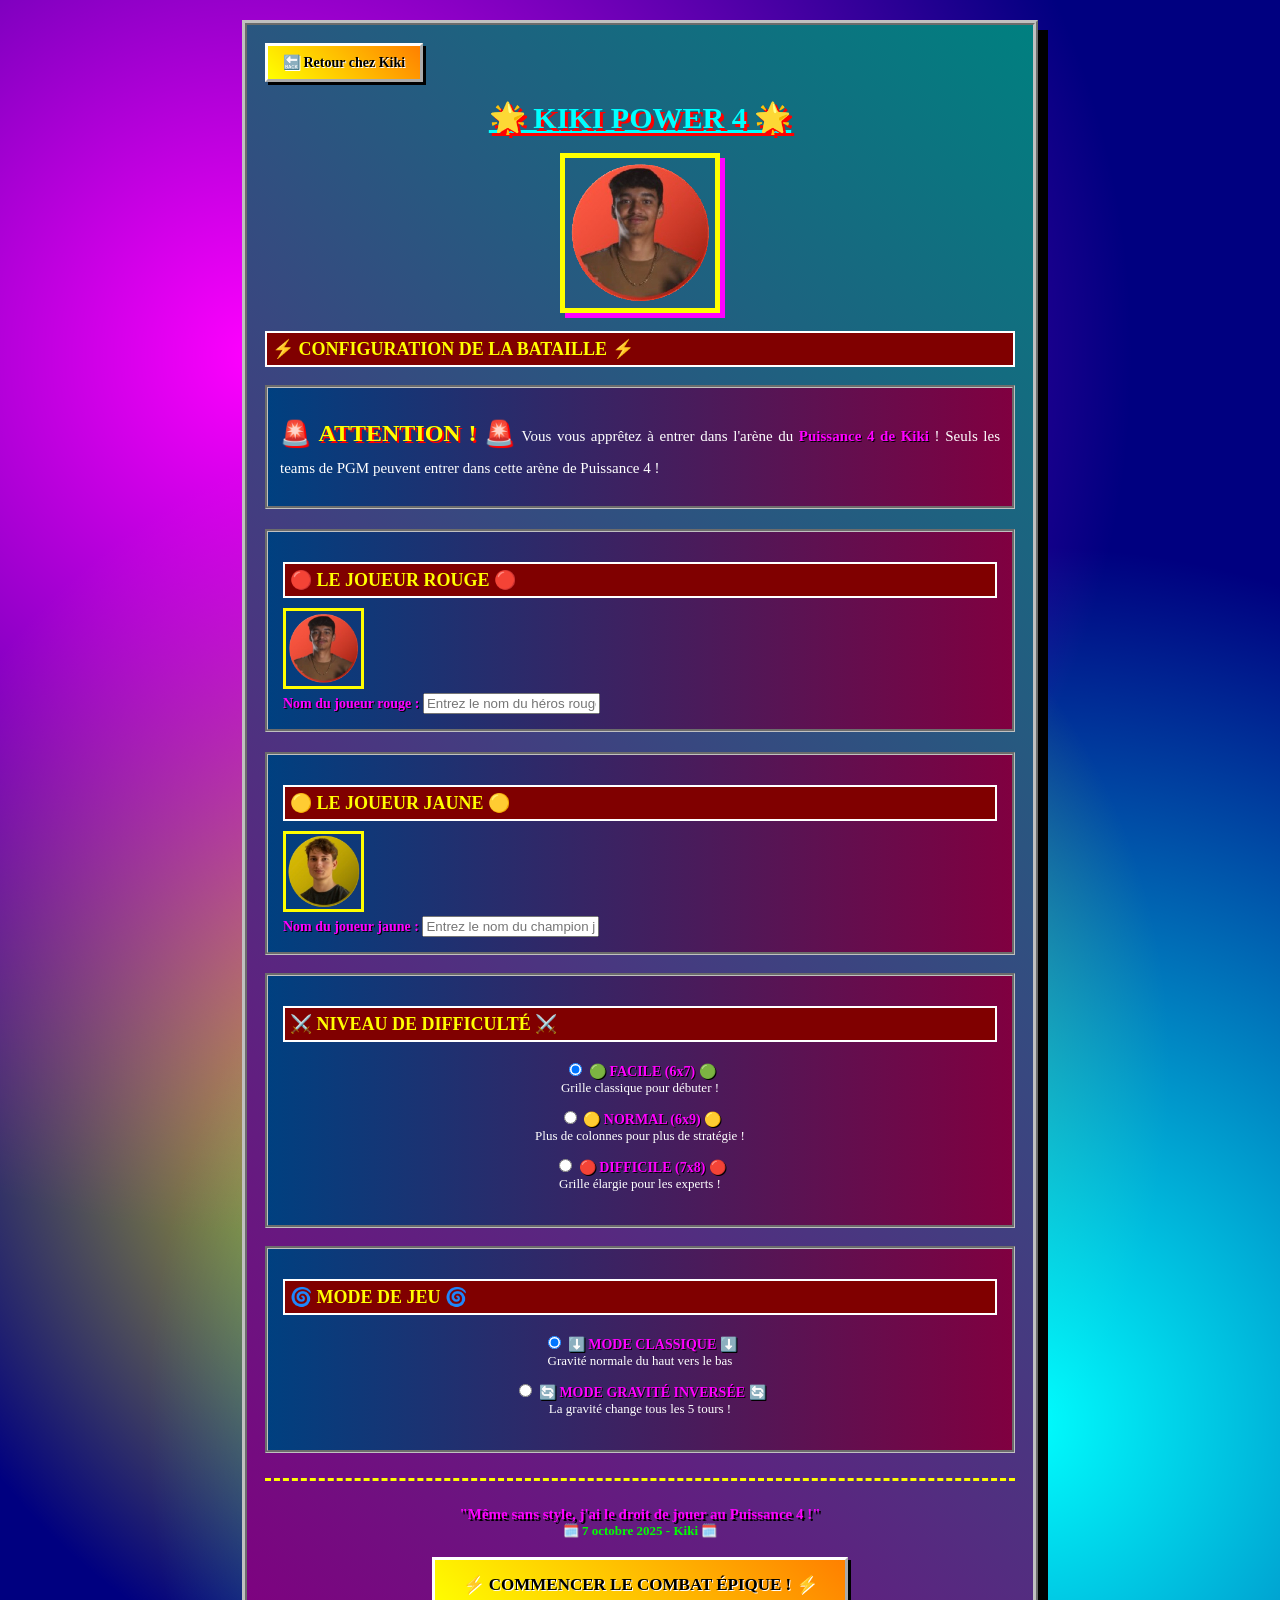
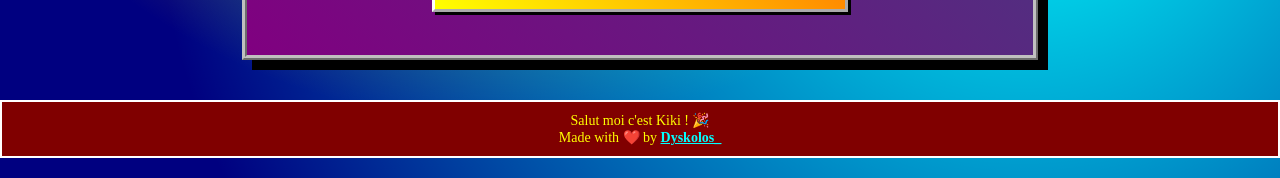
==== commit 5447716a: "reverse mode" ====
--- a/index.html
+++ b/index.html
@@ -66,7 +66,20 @@
 						<label for="difficile"><strong>🔴 DIFFICILE (7x8) 🔴</strong><br><span style="font-size: 13px;">Grille élargie pour les experts !</span></label>
 					</div>
 				</div>
-				<input type="hidden" name="gamemode" value="local">
+			</div>
+
+			<div class="manifestation" style="margin: 18px 0;">
+				<div class="section-title">🌀 MODE DE JEU 🌀</div>
+				<div class="level-selection" style="text-align: center; margin: 18px 0; max-width: 550px; margin-left: auto; margin-right: auto;">
+					<div style="margin: 12px 0;">
+						<input type="radio" id="local" name="gamemode" value="local" checked>
+						<label for="local"><strong>⬇️ MODE CLASSIQUE ⬇️</strong><br><span style="font-size: 13px;">Gravité normale du haut vers le bas</span></label>
+					</div>
+					<div style="margin: 12px 0;">
+						<input type="radio" id="inverse" name="gamemode" value="inverse">
+						<label for="inverse"><strong>🔄 MODE GRAVITÉ INVERSÉE 🔄</strong><br><span style="font-size: 13px;">La gravité change tous les 5 tours !</span></label>
+					</div>
+				</div>
 			</div>
 
 			<hr class="story-separator">
